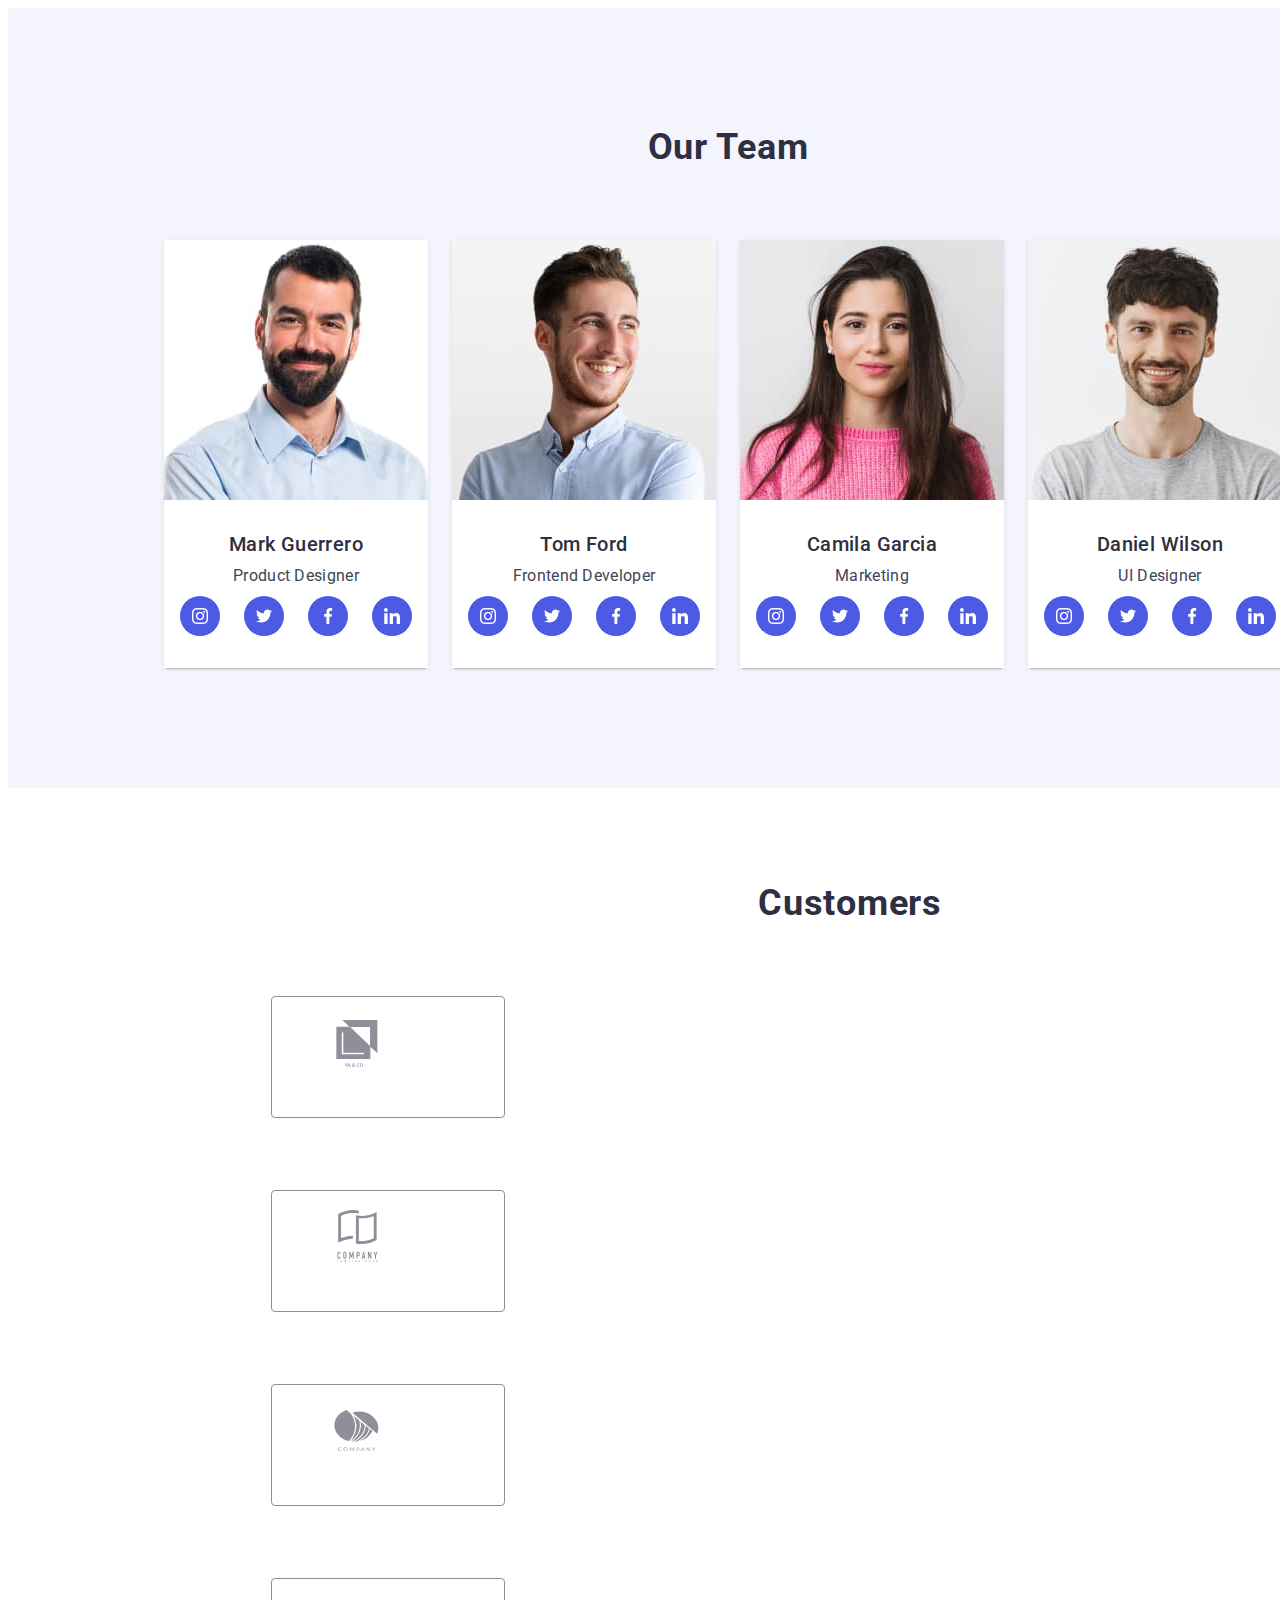
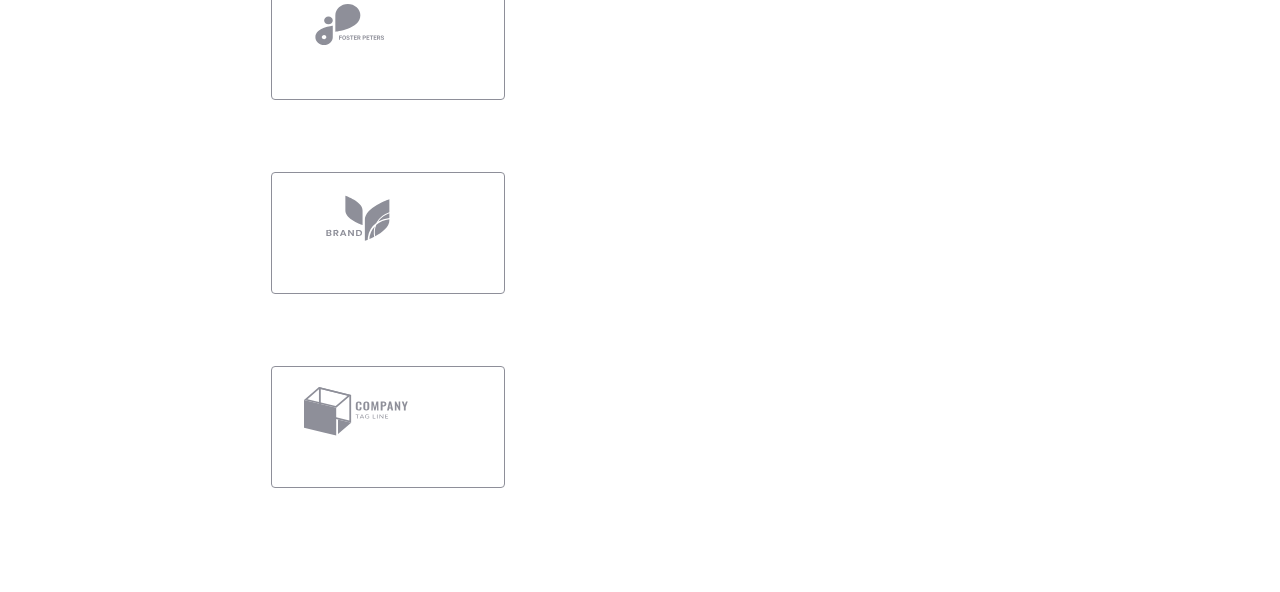
==== index.html @ f7269f95 "j" ====
<!DOCTYPE html>
<html lang="en">
  <head>
    <meta charset="UTF-8" />
    <meta http-equiv="X-UA-Compatible" content="IE=edge" />
    <meta name="viewport" content="width=, initial-scale=1.0" />
    <title>WebStudio</title>
    <link rel="preconnect" href="https://fonts.googleapis.com" />
    <link rel="preconnect" href="https://fonts.gstatic.com" crossorigin />
    <link
      href="https://fonts.googleapis.com/css2?family=Raleway:wght@800&family=Roboto:wght@400;500;700;900&display=swap"
      rel="stylesheet"
    />
    <link
      rel="stylesheet"
      href="https://cdnjs.cloudflare.com/ajax/libs/modern-normalize/1.1.0/modern-normalize.min.css"
      integrity="sha512-wpPYUAdjBVSE4KJnH1VR1HeZfpl1ub8YT/NKx4PuQ5NmX2tKuGu6U/JRp5y+Y8XG2tV+wKQpNHVUX03MfMFn9Q=="
      crossorigin="anonymous"
      referrerpolicy="no-referrer"
    />
    <link rel="stylesheet" href="./css/styles.css" />
    <link rel="stylesheet" href="./css/media.css" />
    <meta name="viewport" content="width=device-width, initial-scale=1.0" />
  </head>
  <body>
    <!-- <header class="header">
      <div class="container header-container">
        <nav class="header-nav">
          <a href="./index.html" class="logo-header link"
            >Web<span class="studio">Studio</span></a
          >
          <ul class="mune list studio-menu">
            <li>
              <a href="./index.html" class="nav link studio-nav">Studio</a>
            </li>
            <li>
              <a href="./portfolio.html" class="nav link">Portfolio</a>
            </li>
            <li><a href="" class="nav link">Contacts</a></li>
          </ul>
        </nav>
        <address class="address">
          <ul class="mail-tel list">
            <li>
              <a href="mailto:info@devstudio.com" class="address-link link"
                >info@devstudio.com</a
              >
            </li>
            <li>
              <a href="tel:+110001111111" class="address-link link"
                >+11 (000) 111-11-11</a
              >
            </li>
          </ul>
        </address>
      </div>
    </header> -->
    <main>
      <!-- hero -->
      <!-- <section class="hero">
        <div class="container">
          <h1 class="hero-title">Effective Solutions for Your Business</h1>
          <button type="button" class="btn" data-modal-open>
            Order Service
          </button>
        </div>
      </section> -->
      <!-- advantages -->
      <!-- <section class="advantages section">
        <div class="container">
          <h2 class="section-h"></h2>
          <ul class="section-list list">
            <li class="section-lis">
              <div class="advanteges-icons-container">
                <svg width="64" height="64" class="advanteges-icons">
                  <use href="./images/icons.svg#icon-antenna"></use>
                </svg>
              </div>
              <h3 class="section-title">Strategy</h3>
              <p class="section-text">
                Our goal is to identify the business problem to walk away with
                the perfect and creative solution.
              </p>
            </li>
            <li class="section-lis">
              <div class="advanteges-icons-container">
                <svg width="64" height="64" class="advanteges-icons">
                  <use href="./images/icons.svg#icon-clock"></use>
                </svg>
              </div>
              <h3 class="section-title">Punctuality</h3>
              <p class="section-text">
                Bring the key message to the brand's audience for the best price
                within the shortest possible time.
              </p>
            </li>
            <li class="section-lis">
              <div class="advanteges-icons-container">
                <svg width="64" height="64" class="advanteges-icons">
                  <use href="./images/icons.svg#icon-diagram"></use>
                </svg>
              </div>
              <h3 class="section-title">Diligence</h3>
              <p class="section-text">
                Research and confirm brands that present the strongest digital
                growth opportunities and minimize risk.
              </p>
            </li>
            <li class="section-lis lis">
              <div class="advanteges-icons-container">
                <svg width="64" height="64" class="advanteges-icons">
                  <use href="./images/icons.svg#icon-astronaut"></use>
                </svg>
              </div>
              <h3 class="section-title">Technologies</h3>
              <p class="section-text">
                Design practice focused on digital experiences. We bring forth a
                deep passion for problem-solving.
              </p>
            </li>
          </ul>
        </div>
      </section> -->
      <!-- What are we doing -->
      <!-- <section class="work section">
        <div class="container">
          <h2 class="work-title">What are we doing</h2>
          <ul class="work-list list">
            <li>
              <img
                src="./images/computer.jpg"
                alt="computer"
                width="360"
                height="300"
              />
            </li>
            <li>
              <img
                src="./images/phone.jpg"
                alt="phone"
                width="360"
                height="300"
              />
            </li>
            <li>
              <img
                src="./images/phone_and_computer.jpg"
                alt="computer and phone"
                width="360"
                height="300"
              />
            </li>
          </ul>
        </div>
      </section> -->
      <!-- team -->
      <section class="team section">
        <div class="container">
          <h2 class="team-title">Our Team</h2>
          <ul class="team-list list">
            <li class="team-lis">
              <img
                src="./images/mark_guerrero.jpg"
                alt="team worker"
                width="264"
                height="260"
              />
              <div class="contur">
                <h3 class="team-member">Mark Guerrero</h3>
                <p class="team-text">Product Designer</p>
                <ul class="team-soc-list list">
                  <li class="team-soc-item">
                    <a href="" class="team-soc-link">
                      <svg width="16" height="16" class="team-soc">
                        <use href="./images/icons.svg#icon-instagram"></use>
                      </svg>
                    </a>
                  </li>
                  <li class="team-soc-item">
                    <a href="" class="team-soc-link">
                      <svg width="16" height="16" class="team-soc">
                        <use href="./images/icons.svg#icon-twitter"></use>
                      </svg>
                    </a>
                  </li>
                  <li class="team-soc-item">
                    <a href="" class="team-soc-link">
                      <svg width="16" height="16" class="team-soc">
                        <use href="./images/icons.svg#icon-facebook"></use>
                      </svg>
                    </a>
                  </li>
                  <li class="team-soc-item">
                    <a href="" class="team-soc-link">
                      <svg width="16" height="16" class="team-soc">
                        <use href="./images/icons.svg#icon-linkedin"></use>
                      </svg>
                    </a>
                  </li>
                </ul>
              </div>
            </li>
            <li class="team-lis">
              <img
                src="./images/tom_ford.jpg"
                alt="team worker"
                width="264"
                height="260"
              />
              <div class="contur">
                <h3 class="team-member">Tom Ford</h3>
                <p class="team-text">Frontend Developer</p>
                <ul class="team-soc-list list">
                  <li class="team-soc-item">
                    <a href="" class="team-soc-link">
                      <svg width="16" height="16" class="team-soc">
                        <use href="./images/icons.svg#icon-instagram"></use>
                      </svg>
                    </a>
                  </li>
                  <li class="team-soc-item">
                    <a href="" class="team-soc-link">
                      <svg width="16" height="16" class="team-soc">
                        <use href="./images/icons.svg#icon-twitter"></use>
                      </svg>
                    </a>
                  </li>
                  <li class="team-soc-item">
                    <a href="" class="team-soc-link">
                      <svg width="16" height="16" class="team-soc">
                        <use href="./images/icons.svg#icon-facebook"></use>
                      </svg>
                    </a>
                  </li>
                  <li class="team-soc-item">
                    <a href="" class="team-soc-link">
                      <svg width="16" height="16" class="team-soc">
                        <use href="./images/icons.svg#icon-linkedin"></use>
                      </svg>
                    </a>
                  </li>
                </ul>
              </div>
            </li>
            <li class="team-lis">
              <img
                src="./images/camila_garcia.jpg"
                alt="team worker"
                width="264"
                height="260"
              />
              <div class="contur">
                <h3 class="team-member">Camila Garcia</h3>
                <p class="team-text">Marketing</p>
                <ul class="team-soc-list list">
                  <li class="team-soc-item">
                    <a href="" class="team-soc-link">
                      <svg width="16" height="16" class="team-soc">
                        <use href="./images/icons.svg#icon-instagram"></use>
                      </svg>
                    </a>
                  </li>
                  <li class="team-soc-item">
                    <a href="" class="team-soc-link">
                      <svg width="16" height="16" class="team-soc">
                        <use href="./images/icons.svg#icon-twitter"></use>
                      </svg>
                    </a>
                  </li>
                  <li class="team-soc-item">
                    <a href="" class="team-soc-link">
                      <svg width="16" height="16" class="team-soc">
                        <use href="./images/icons.svg#icon-facebook"></use>
                      </svg>
                    </a>
                  </li>
                  <li class="team-soc-item">
                    <a href="" class="team-soc-link">
                      <svg width="16" height="16" class="team-soc">
                        <use href="./images/icons.svg#icon-linkedin"></use>
                      </svg>
                    </a>
                  </li>
                </ul>
              </div>
            </li>
            <li class="team-lis">
              <img
                src="./images/daniel_wilson.jpg"
                alt="team worker"
                width="264"
                height="260"
              />
              <div class="contur">
                <h3 class="team-member">Daniel Wilson</h3>
                <p class="team-text">UI Designer</p>
                <ul class="team-soc-list list">
                  <li class="team-soc-item">
                    <a href="" class="team-soc-link">
                      <svg width="16" height="16" class="team-soc">
                        <use href="./images/icons.svg#icon-instagram"></use>
                      </svg>
                    </a>
                  </li>
                  <li class="team-soc-item">
                    <a href="" class="team-soc-link">
                      <svg width="16" height="16" class="team-soc">
                        <use href="./images/icons.svg#icon-twitter"></use>
                      </svg>
                    </a>
                  </li>
                  <li class="team-soc-item">
                    <a href="" class="team-soc-link">
                      <svg width="16" height="16" class="team-soc">
                        <use href="./images/icons.svg#icon-facebook"></use>
                      </svg>
                    </a>
                  </li>
                  <li class="team-soc-item">
                    <a href="" class="team-soc-link">
                      <svg width="16" height="16" class="team-soc">
                        <use href="./images/icons.svg#icon-linkedin"></use>
                      </svg>
                    </a>
                  </li>
                </ul>
              </div>
            </li>
          </ul>
        </div>
      </section>
      <!-- customers -->
      <section class="customers">
        <div class="container">
          <h2 class="customers-title">Customers</h2>
          <ul class="customers-list-icon list">
            <li class="customers-item-icon">
              <a href="" class="customers-link-icon">
                <svg width="110" height="56px" class="customers-icon">
                  <use href="./images/icons.svg#icon-ya-co"></use>
                </svg>
              </a>
            </li>
            <li class="customers-item-icon">
              <a href="" class="customers-link-icon">
                <svg width="110" height="56px" class="customers-icon">
                  <use href="./images/icons.svg#icon-company-tagline"></use>
                </svg>
              </a>
            </li>
            <li class="customers-item-icon">
              <a href="" class="customers-link-icon">
                <svg width="110" height="56px" class="customers-icon">
                  <use href="./images/icons.svg#icon-company"></use>
                </svg>
              </a>
            </li>
            <li class="customers-item-icon">
              <a href="" class="customers-link-icon">
                <svg width="110" height="56px" class="customers-icon">
                  <use href="./images/icons.svg#icon-foster-peters"></use>
                </svg>
              </a>
            </li>
            <li class="customers-item-icon">
              <a href="" class="customers-link-icon">
                <svg width="110" height="56px" class="customers-icon">
                  <use href="./images/icons.svg#icon-brand"></use>
                </svg>
              </a>
            </li>
            <li class="customers-item-icon">
              <a href="" class="customers-link-icon">
                <svg width="110" height="56px" class="customers-icon">
                  <use href="./images/icons.svg#icon-tag-line"></use>
                </svg>
              </a>
            </li>
          </ul>
        </div>
      </section>
    </main>
    <!-- footer -->
    <!-- <footer class="footer section">
      <div class="container footer-container">
        <div class="footer-container-icon">
          <a href="./index.html" class="logo-footer link"
            >Web<span class="footer-studio">Studio</span></a
          >
          <p class="footer-text">
            Increase the flow of customers and sales for your business with
            digital marketing & growth solutions.
          </p>
        </div>
        <div class="footer-soc-container">
          <h2 class="footer-title">Social media</h2>
          <ul class="footer-soc-list list">
            <li class="fotter-soc-item">
              <a href="" class="footer-soc-link">
                <svg width="24" height="24" class="footer-soc">
                  <use href="./images/icons.svg#icon-instagram"></use>
                </svg>
              </a>
            </li>
            <li class="fotter-soc-item">
              <a href="" class="footer-soc-link">
                <svg width="24" height="24" class="footer-soc">
                  <use href="./images/icons.svg#icon-twitter"></use>
                </svg>
              </a>
            </li>
            <li class="fotter-soc-item">
              <a href="" class="footer-soc-link">
                <svg width="24" height="24" class="footer-soc">
                  <use href="./images/icons.svg#icon-facebook"></use>
                </svg>
              </a>
            </li>
            <li class="fotter-soc-item">
              <a href="" class="footer-soc-link">
                <svg width="24" height="24" class="footer-soc">
                  <use href="./images/icons.svg#icon-linkedin"></use>
                </svg>
              </a>
            </li>
          </ul>
        </div>
        <div class="fotter-subscribe">
          <h2 class="subscribe-title">Subscribe</h2>
          <form class="input-container">
            <input
              type="text"
              class="input-footer"
              name="e-mail"
              id="e-mail"
              placeholder="E-mail"
            />
            <button type="submit" class="footer-btn">
              Subscribe
              <svg class="icon-send">
                <use href="./images/icons.svg#icon-send"></use>
              </svg>
            </button>
          </form>
        </div>
      </div>
    </footer> -->
    <!-- modal -->
    <!-- <div class="backdrop is-hidden" data-modal>
      <div class="modal">
        <button type="button" class="modal-buttom" data-modal-close>
          <svg width="8" height="8" class="modal-icon">
            <use href="./images/icons.svg#icon-close-black"></use>
          </svg>
        </button>
        <h2 class="modal-title">
          Leave your contacts and we will call you back
        </h2>
        <form class="modal-form">
          <div class="modal-container">
            <label for="user-name" class="modal-label">Name</label>
            <div class="input-svg">
              <input
                type="text"
                id="user-name"
                name="user-name"
                class="modal-input"
              />
              <svg width="18" height="24" class="modal-input-icon">
                <use href="./images/icons.svg#icon-name"></use>
              </svg>
            </div>
          </div>
          <div class="modal-container">
            <label for="user-phone" class="modal-label">Phone</label>
            <div class="input-svg">
              <input
                type="tel"
                id="user-phone"
                name="user-phone"
                class="modal-input"
              />
              <svg width="18" height="24" class="modal-input-icon">
                <use href="./images/icons.svg#icon-phone"></use>
              </svg>
            </div>
          </div>
          <div class="modal-container">
            <label for="user-email" class="modal-label">Email</label>
            <div class="input-svg">
              <input
                type="email"
                id="user-email"
                name="user-email"
                class="modal-input"
              />
              <svg width="18" height="24" class="modal-input-icon">
                <use href="./images/icons.svg#icon-email"></use>
              </svg>
            </div>
          </div>
          <div class="textarea-container">
            <label for="user-comment" class="modal-label">Comment</label>
            <textarea
              class="textarea"
              name="user-comment"
              id="user-comment"
              cols="30"
              rows="10"
              placeholder="Text input"
            ></textarea>
          </div>
          <div class="modal-checkbox">
            <input
              type="checkbox"
              id="checkbox"
              name="checkbox"
              value="true"
              class="check-modal visually-hidden"
            />
            <label for="checkbox" class="checkbox-label">
              I accept the terms and conditions of the
              <a href="" class="check-link">Privacy Policy</a>
            </label>
          </div>
          <button type="submit" class="modal-btn">Send</button>
        </form>
      </div>
    </div> -->
    <script src="./js/modal.js"></script>
  </body>
</html>
---- css/styles.css ----
:root {
  --contactscolor: #434455;
  --navcolor: #2e2f42;
}

.visually-hidden {
  position: absolute;
  width: 1px;
  height: 1px;
  margin: -1px;
  border: 0;
  padding: 0;

  white-space: nowrap;
  clip-path: inset(100%);
  clip: rect(0 0 0 0);
  overflow: hidden;
}
p,
h1,
h2,
h3,
h4,
h5,
h6 {
  margin: 0;
}
ul {
  padding-left: 0;
  margin: 0;
}
img {
  display: block;
  width: 100%;
  height: auto;
}
body {
  font-family: "Roboto", sans-serif;
  color: #434455;
}
.container {
  width: 100%;
  padding-left: 15px;
  padding-right: 15px;
  margin: 0 auto;
}
.list {
  list-style: none;
}
.link {
  text-decoration: none;
}

/* logo */
.logo-header {
  font-family: "Raleway", sans-serif;
  font-weight: 800;
  font-size: 18px;
  line-height: 1.17;
  letter-spacing: 0.03em;
  color: #4d5ae5;
  text-transform: uppercase;
}
.studio {
  color: #2e2f42;
}
/* header */

.header {
  background-color: #ffffff;
}
.header-portfolio {
  box-shadow: 0px 2px 1px rgba(46, 47, 66, 0.08),
    0px 1px 1px rgba(46, 47, 66, 0.16), 0px 1px 6px rgba(46, 47, 66, 0.08);
}
.nav {
  font-weight: 500;
  font-size: 16px;
  line-height: 1.5;
  letter-spacing: 0.02em;
  color: var(--navcolor);
  padding-top: 24px;
  padding-bottom: 24px;
  transition: color 250ms cubic-bezier(0.4, 0, 0.2, 1);
}
.studio-nav {
  color: #404bbf;
}
.studio-menu::after {
  content: "";
  position: absolute;
  top: 49px;
  margin-top: 20px;
  width: 48px;
  height: 4px;
  background-color: #404bbf;
  border-radius: 2px;
}
.address-link {
  font-weight: 400;
  font-size: 16px;
  line-height: 1.5;
  letter-spacing: 0.02em;
  color: var(--contactscolor);
  transition: color 250ms cubic-bezier(0.4, 0, 0.2, 1);
}
.address {
  font-style: normal;
  margin-left: auto;
}
.nav:hover,
.nav:focus {
  color: #404bbf;
}
.address-link:hover,
.address-link:focus {
  color: #404bbf;
}
.header {
  border-bottom: 1px solid#e7e9fc;
}
.header-nav {
  display: flex;
  align-items: center;
}
.mune {
  display: flex;
  gap: 40px;
  margin-left: 76px;
}
.header-container {
  display: flex;
}
.mail-tel {
  display: flex;
  gap: 40px;
  padding-top: 24px;
  padding-bottom: 24px;
}
/*  hero */
.hero {
  width: 396px;
  background-color: #2e2f42;
  background-image: linear-gradient(
      rgba(46, 47, 66, 0.7),
      rgba(46, 47, 66, 0.7)
    ),
    url(../images/hero-bg.jpg);
  background-repeat: no-repeat;
  background-position: center;
  padding-top: 185px;
  padding-bottom: 185px;
  margin: 0 auto;
}
.hero-title {
  max-width: 320px;
  margin: auto;
  font-weight: 700;
  font-size: 36px;
  line-height: 1.1;
  text-align: center;
  letter-spacing: 0.02em;
  color: #ffffff;
  margin-left: auto;
  margin-right: auto;
}
.btn {
  min-width: 169px;
  height: 56px;
  font-family: "Roboto", sans-serif;
  font-weight: 500;
  font-size: 16px;
  line-height: 1.5;
  display: flex;
  align-items: center;
  letter-spacing: 0.04em;
  color: #ffffff;
  background: #4d5ae5;
  box-shadow: 0px 4px 4px rgba(0, 0, 0, 0.15);
  cursor: pointer;
  padding-left: 32px;
  margin: auto;
  margin-top: 48px;
  border-radius: 4px;
  border: 1px solid#4d5ae5;
  transition: background-color 250ms cubic-bezier(0.4, 0, 0.2, 1),
    border-color 250ms cubic-bezier(0.4, 0, 0.2, 1);
}
.btn:hover,
.btn:focus {
  background-color: #404bbf;
  box-shadow: 0px 4px 4px rgba(0, 0, 0, 0.15);
  border: 1px solid#404bbf;
}
/* section */
.advantages {
  width: 396px;
  background-color: #ffffff;
  padding-bottom: 96px;
  padding-top: 96px;
  margin: 0 auto;
}
.advanteges-icons {
  width: 0;
  height: 0;
}
.section-title {
  font-weight: 700;
  font-size: 36px;
  line-height: 1.1;
  text-align: center;
  letter-spacing: 0.02em;
  text-transform: capitalize;
  color: #2e2f42;
  margin-bottom: 8px;
}
.section-text {
  width: 396px;
  font-weight: 500;
  font-size: 16px;
  line-height: 1.5;
  letter-spacing: 0.02em;
  color: #434455;
}
.section-list {
  display: flex;
  flex-wrap: wrap;
  margin: auto;
  row-gap: 72px;
}

.section-lis {
  width: 396px;
}
.lis {
  margin-right: 0;
}

/* What are we doing */
.work {
  background-color: #ffffff;
  padding-top: 60px;
  padding-bottom: 120px;
}
.work-title {
  min-width: 323px;

  margin: 0 auto;
  font-weight: 700;
  font-size: 36px;
  line-height: 1.11;
  text-align: center;
  letter-spacing: 0.02em;
  text-transform: capitalize;
  color: #2e2f42;
}
.work-list {
  margin-top: 72px;
  display: flex;
  gap: 24px;
}

/* team */
.team {
  width: 396px;
  background: #f4f4fd;
  padding-top: 128px;
  padding-bottom: 96px;
  margin: 0 auto;
}
.team-title {
  margin-bottom: 72px;
  font-weight: 700;
  font-size: 36px;
  line-height: 1.11;
  text-align: center;
  letter-spacing: 0.02em;
  text-transform: capitalize;
  color: #2e2f42;
}
.team-member {
  font-weight: 500;
  font-size: 20px;
  line-height: 1.2;
  text-align: center;
  letter-spacing: 0.02em;
  color: #2e2f42;
  margin-bottom: 8px;
}
.team-text {
  font-weight: 400;
  font-size: 16px;
  line-height: 1.5;
  text-align: center;
  letter-spacing: 0.02em;
  color: #434455;
  margin-bottom: 8px;
}
.team-list {
  display: flex;
  flex-wrap: wrap;
  row-gap: 72px;
  justify-content: center;
}
.team-lis {
  box-shadow: 0px 1px 6px rgba(46, 47, 66, 0.08),
    0px 1px 1px rgba(46, 47, 66, 0.16), 0px 2px 1px rgba(46, 47, 66, 0.08);
  border-radius: 0px 0px 4px 4px;
}
.contur {
  background-color: #ffffff;
  padding: 32px 16px;
}
.team-soc-list {
  width: 100%;
  display: flex;
  justify-content: center;
  gap: 24px;
}
.team-soc-item {
  width: 40px;
  height: 40px;
}
.team-soc-link {
  width: 100%;
  height: 100%;
  border-radius: 50%;
  background-color: #4d5ae5;
  display: flex;
  align-items: center;
  justify-content: center;
  transition: background-color 250ms cubic-bezier(0.4, 0, 0.2, 1);
}
.team-soc {
  fill: #ffffff;
}
.team-soc-link:hover,
.team-soc-link:focus {
  background-color: #404bbf;
}
/* customers */
.customers {
  width: 396px;
  padding-top: 96px;
  padding-bottom: 96px;
  margin-left: auto;
  margin-right: auto;
}
.customers-title {
  font-family: "Roboto";
  font-style: normal;
  font-weight: 700;
  font-size: 36px;
  line-height: 1.1;
  text-align: center;
  letter-spacing: 0.02em;
  margin-bottom: 72px;
  color: #2e2f42;
}
.customers-list-icon {
  display: flex;
  flex-wrap: wrap;
  row-gap: 72px;
  column-gap: 16px;
  width: 396px;
}

.customers-link-icon {
  width: 190px;
  height: 88px;
  display: block;
  border: 1px solid#8e8f99;
  border-radius: 4px;
  padding: 16px 32px 16px 32px;
  transition: border-color 250ms cubic-bezier(0.4, 0, 0.2, 1);
}

.customers-icon {
  fill: #8e8f99;
  transition: fill 250ms cubic-bezier(0.4, 0, 0.2, 1);
}
.customers-link-icon:hover,
.customers-link-icon:focus {
  border: 1px solid #404bbf;
}
.customers-link-icon:hover .customers-icon {
  fill: #404bbf;
}
.customers-link-icon:focus .customers-icon {
  fill: #404bbf;
}
/* footer */
.footer {
  background: #2e2f42;
  padding-top: 100px;
  padding-bottom: 100px;
}
.footer-text {
  margin-top: 16px;
  width: 264px;
  font-weight: 400;
  font-size: 16px;
  line-height: 1.5;
  letter-spacing: 0.02em;
  color: #e7e9fc;
}
.logo-footer {
  font-family: "Raleway", sans-serif;
  font-weight: 800;
  font-size: 18px;
  line-height: 1.17;
  letter-spacing: 0.03em;
  color: #4d5ae5;
  text-transform: uppercase;
}
.footer-studio {
  color: #f4f4fd;
}
.footer-container {
  display: flex;
}
.footer-title {
  font-weight: 500;
  font-size: 16px;
  line-height: 1.5;
  letter-spacing: 0.02em;
  color: #ffffff;
  margin-bottom: 16px;
}
.footer-soc-container {
  margin-left: 120px;
}
.footer-soc-list {
  display: flex;
  gap: 16px;
}
.footer-soc-item {
  height: 40px;
  width: 40px;
  border-radius: 50%;
}
.footer-soc-link {
  width: 40px;
  height: 40px;
  border-radius: 50%;
  background-color: rgba(255, 255, 255, 0.1);
  display: flex;
  align-items: center;
  justify-content: center;
  transition: background-color 250ms cubic-bezier(0.4, 0, 0.2, 1);
}
.footer-soc {
  fill: #ffffff;
}
.footer-soc-link:hover,
.footer-soc-link:focus {
  background-color: #31d0aa;
}
.fotter-subscribe {
  margin-left: 80px;
}
.input-container {
  display: flex;
  gap: 24px;
}
.subscribe-title {
  font-weight: 500;
  font-size: 16px;
  line-height: 1.5;
  letter-spacing: 0.02em;
  color: #ffffff;
  margin-bottom: 16px;
}

.input-footer {
  width: 264px;
  height: 40px;
  background-color: transparent;
  border: 1px solid rgba(255, 255, 255, 0.3);
  filter: drop-shadow(0px 4px 4px rgba(0, 0, 0, 0.15));
  border-radius: 4px;
  color: #ffffff;
  outline: transparent;
  padding: 8px 16px;
}

.footer-btn {
  width: 165px;
  height: 40px;
  font-weight: 500;
  font-size: 16px;
  line-height: 1.5;
  display: flex;
  align-items: center;
  text-align: center;
  letter-spacing: 0.04em;
  color: #ffffff;
  background-color: #4d5ae5;
  border-radius: 4px;
  border-color: transparent;
  padding: 8px 24px;
  cursor: pointer;
  transition: background-color 250ms cubic-bezier(0.4, 0, 0.2, 1),
    border-color 250ms cubic-bezier(0.4, 0, 0.2, 1);
}
.footer-btn:hover,
.footer-btn:focus {
  background-color: #404bbf;
  box-shadow: 0px 4px 4px rgba(0, 0, 0, 0.15);
  border: 1px solid#404bbf;
}
.icon-send {
  width: 24px;
  height: 24px;
  margin-left: 16px;
  fill: #ffffff;
}

/* portfolio */
.portfolio-nav {
  color: #404bbf;
}
.portfolio-mune::after {
  content: "";
  position: absolute;
  top: 49px;
  margin-top: 20px;
  margin-left: 88px;
  width: 66px;
  height: 4px;
  background-color: #404bbf;
  border-radius: 2px;
}
.portfolio {
  width: 428px;
  padding-top: 96px;
  padding-bottom: 120px;
}
.portfolio-btn {
  padding: 12px 24px;
  font-family: "Roboto", sans-serif;
  font-weight: 500;
  font-size: 16px;
  line-height: 1.5;
  display: flex;
  align-items: center;
  text-align: center;
  letter-spacing: 0.04em;
  color: #4d5ae5;
  background: #f4f4fd;
  border-radius: 4px;
  border: 1px solid#e7e9fc;
  cursor: pointer;
  transition: background-color 250ms cubic-bezier(0.4, 0, 0.2, 1),
    border-color 250ms cubic-bezier(0.4, 0, 0.2, 1),
    box-shadow 250ms cubic-bezier(0.4, 0, 0.2, 1),
    color 250ms cubic-bezier(0.4, 0, 0.2, 1);
}

.portfolio-btn:hover,
.portfolio-btn:focus {
  color: #ffffff;
  background-color: #404bbf;
  box-shadow: 0px 3px 1px rgba(0, 0, 0, 0.1), 0px 2px 1px rgba(0, 0, 0, 0.08),
    0px 2px 2px rgba(0, 0, 0, 0.12);
  border-color: #404bbf;
}
.portfolio-title {
  font-weight: 500;
  font-size: 20px;
  line-height: 1.2;
  letter-spacing: 0.02em;
  color: #2e2f42;
  margin-bottom: 8px;
}
.portfolio-text {
  font-weight: 400;
  font-size: 16px;
  line-height: 1.5;
  letter-spacing: 0.02em;
  color: #434455;
}
.mune-btn {
  min-width: 263px;
  display: flex;
  flex-wrap: wrap;
  row-gap: 16px;
  column-gap: 24px;
  margin-bottom: 72px;
}

.portfolio-list {
  display: flex;
  flex-wrap: wrap;
  row-gap: 48px;
  column-gap: 24px;
  margin-top: 72px;
}
.portfolio-item {
  position: relative;
  transition: box-shadow 250ms cubic-bezier(0.4, 0, 0.2, 1);
}
.portfolio-item:focus,
.portfolio-item:hover {
  box-shadow: 0px 1px 6px rgba(46, 47, 66, 0.08),
    0px 1px 1px rgba(46, 47, 66, 0.16), 0px 2px 1px rgba(46, 47, 66, 0.08);
}
.portfolio-img-container {
  position: relative;
  overflow: hidden;
}
.portfolio-img-text {
  position: absolute;
  top: 0;
  font-family: "Roboto";
  font-style: normal;
  font-weight: 400;
  font-size: 16px;
  line-height: 1.5;
  letter-spacing: 0.02em;
  color: #f4f4fd;
  width: 360px;
  height: 100%;
  background-color: #4d5ae5;
  padding-top: 40px;
  padding-left: 24px;
  padding-right: 24px;
  padding-bottom: 164px;
  transform: translateY(100%);
  transition: transform 300ms linear;
}
.portfolio-item:hover .portfolio-img-text {
  transform: translateY(0);
}
.portfolio-blok {
  padding: 32px 16px 32px;
  border: 1px solid#e7e9fc;
  border-top: 0;
}

.btn-marketing {
  margin-right: 0;
}

.backdrop {
  display: flex;
  justify-content: center;
  align-items: center;
  position: fixed;
  top: 0;
  width: 100%;
  height: 100%;
  background-color: rgba(46, 47, 66, 0.4);
  transition: opacity 300ms linear, visibility 300ms linear;
}
.modal {
  position: absolute;
  width: 408px;
  min-height: 576px;
  background-color: #fcfcfc;
  box-shadow: 0px 1px 1px rgba(0, 0, 0, 0.14), 0px 1px 3px rgba(0, 0, 0, 0.12),
    0px 2px 1px rgba(0, 0, 0, 0.2);
  border-radius: 4px;
  padding: 24px;
  transform: scaleX(1);
  transition: transform 300ms linear;
}
.modal-buttom {
  position: absolute;
  right: 24px;
  top: 24px;
  display: inline-flex;
  justify-content: center;
  align-items: center;
  margin-left: auto;
  width: 24px;
  height: 24px;
  background-color: #e7e9fc;
  border-radius: 50%;
  border: 1px solid rgba(0, 0, 0, 0.1);
  cursor: pointer;
  transition: background-color 250ms cubic-bezier(0.4, 0, 0.2, 1),
    border-color 250ms cubic-bezier(0.4, 0, 0.2, 1);
}
.modal-icon {
  transition: fill 250ms cubic-bezier(0.4, 0, 0.2, 1);
}
.modal-buttom:hover,
.modal-buttom:focus {
  background-color: #404bbf;
  border-color: #404bbf;
}
.modal-buttom:hover .modal-icon {
  fill: #ffffff;
}
.modal-buttom:focus .modal-icon {
  fill: #ffffff;
}
.is-hidden {
  opacity: 0;
  visibility: hidden;
  pointer-events: none;
}
.backdrop.is-hidden .modal {
  transform: scaleX(0);
}

.modal-title {
  font-weight: 500;
  font-size: 16px;
  line-height: 1.5;
  text-align: center;
  letter-spacing: 0.02em;
  color: #2e2f42;
  margin-top: 34px;
  margin-bottom: 16px;
}
.modal-input {
  width: 100%;
  height: 40px;
  border: 1px solid rgba(33, 33, 33, 0.2);
  border-radius: 4px;
  outline: transparent;
  padding-left: 34px;
  color: #000000;
  transition: border-color 250ms cubic-bezier(0.4, 0, 0.2, 1);
}
.input-svg {
  position: relative;
}
.modal-input-icon {
  position: absolute;
  top: 8px;
  left: 16px;
  transition: fill 250ms cubic-bezier(0.4, 0, 0.2, 1);
}
.modal-input:checked,
.modal-input:focus,
.textarea:checked,
.textarea:focus {
  border-color: #4d5ae5;
}
.modal-input:checked + .modal-input-icon,
.modal-input:focus + .modal-input-icon {
  fill: #4d5ae5;
}
.textarea {
  width: 100%;
  height: 120px;
  font-weight: 400;
  font-size: 12px;
  line-height: 1.2;
  letter-spacing: 0.04em;
  border: 1px solid rgba(33, 33, 33, 0.2);
  border-radius: 4px;
  resize: none;
  outline: transparent;
  padding: 8px 16px;
  transition: border-color 250ms cubic-bezier(0.4, 0, 0.2, 1);
}
.textarea::placeholder {
  font-weight: 400;
  font-size: 12px;
  line-height: 1.2;
  letter-spacing: 0.04em;
  color: rgba(117, 117, 117, 0.5);
}
.modal-label {
  font-weight: 400;
  font-size: 12px;
  line-height: 1.2;
  letter-spacing: 0.04em;
  color: #8e8f99;
}
.modal-container {
  margin-top: 8px;
}
.textarea-container {
  margin-top: 8px;
}
.modal-btn {
  min-width: 169px;
  height: 56px;
  font-weight: 500;
  font-size: 16px;
  line-height: 1.5;
  align-items: center;
  text-align: center;
  letter-spacing: 0.04em;
  color: #ffffff;
  background-color: #4d5ae5;
  box-shadow: 0px 4px 4px rgba(0, 0, 0, 0.15);
  border-radius: 4px;
  border-color: transparent;
  padding: 16px 32px;
  margin: 24px auto;
  display: flex;
  align-items: center;
  justify-content: center;
  cursor: pointer;
  transition: background-color 250ms cubic-bezier(0.4, 0, 0.2, 1),
    border-color 250ms cubic-bezier(0.4, 0, 0.2, 1);
}
.modal-btn:hover,
.modal-btn:focus {
  background-color: #404bbf;
  box-shadow: 0px 4px 4px rgba(0, 0, 0, 0.15);
  border: 1px solid#404bbf;
}
.modal-text {
  font-weight: 400;
  font-size: 12px;
  line-height: 1.2;
  letter-spacing: 0.04em;
  color: #757575;
}
.modal-checkbox {
  margin-top: 16px;
}
.checkbox-label {
  font-weight: 400;
  font-size: 12px;
  line-height: 1.2;
  letter-spacing: 0.04em;
  color: #757575;
  display: flex;
  gap: 8px;
}
.checkbox-label::before {
  content: "";
  width: 16px;
  height: 16px;
  border: 1.25px solid #2e2f42;
  border-radius: 2px;
  display: block;
  transition: background-color 250ms cubic-bezier(0.4, 0, 0.2, 1),
    border 250ms cubic-bezier(0.4, 0, 0.2, 1);
}
.check-link {
  font-weight: 400;
  font-size: 12px;
  line-height: 1.2;
  letter-spacing: 0.04em;
  color: #4d5ae5;
}
.check-modal:checked + .checkbox-label::before {
  background-color: #404bbf;
  border: none;
  background-image: url(../images/chek.svg);
  background-repeat: no-repeat;
  background-position: center;
}
.check-modal:focus + .checkbox-label::before {
  border-color: #404bbf;
}
---- css/media.css ----
@media screen and (min-width: 480px) {
  .container {
    width: 498px;
    padding-left: 15px;
    padding-right: 15px;
    margin: 0 auto;
  }

  /* hero */
  .hero {
    width: 736px;
    padding-top: 112px;
    padding-bottom: 108px;
  }
  .hero-title {
    width: 496px;
    font-weight: 700;
    font-size: 56px;
    line-height: 1.1;
    text-align: center;
    letter-spacing: 0.02em;
    color: #ffffff;
  }
  /* advantages */
  .advantages {
    width: 736px;
  }
  .section-title {
    text-align: left;
  }
  .section-text {
    width: 356px;
  }
  .section-list {
    width: 736px;
    display: flex;
    column-gap: 24px;
  }
  .section-lis {
    width: 356px;
  }
  /* team */
  .team > .container {
    width: 582px;
  }
  .team {
    width: 768px;
    padding-top: 96px;
    padding-bottom: 104px;
  }
  .team-list {
    display: flex;
    flex-wrap: wrap;
    row-gap: 64px;
    column-gap: 24px;
  }
  .team-lis {
    width: 264px;
    height: 428px;
  }
  /* customers */
  .team > .customers {
    width: 582px;
  }
  .customers {
    min-width: 768px;
  }
  .customers-list-icon {
    display: flex;
    flex-wrap: wrap;
    row-gap: 72px;
    column-gap: 24px;
  }
  .customers-link-icon {
    width: 168px;
    height: 88px;
  }
  .customers-icon {
    width: 104px;
  }
}
@media screen and (min-width: 768px) {
  .container {
    width: 1158px;
    padding-left: 15px;
    padding-right: 15px;
    margin: 0 auto;
  }
  .hero {
    width: 1440px;
  }
  .hero-title {
    width: 496px;
    margin: auto;
    font-weight: 700;
    font-size: 56px;
    line-height: 1.07;
    text-align: center;
    letter-spacing: 0.02em;
    color: #ffffff;
  }
  .advantages {
    width: 1440px;
    padding-top: 120px;
    padding-bottom: 120px;
  }
  .advanteges-icons {
    width: 64px;
    height: 64px;
  }
  .advanteges-icons-container {
    width: 264px;
    height: 112px;
    border-radius: 4px;
    background-color: #f4f4fd;
    border: 1px solid#f4f4fd;
    margin-bottom: 8px;
    padding: 24px 100px;
  }
  .section-lis {
    width: 264px;
  }
  .section-title {
    font-weight: 500;
    font-size: 20px;
    line-height: 1.2;
    letter-spacing: 0.02em;
    color: #2e2f42;
  }
  .section-text {
    width: 264px;
    font-weight: 400;
    font-size: 16px;
    line-height: 1.5;
    letter-spacing: 0.02em;
    color: #434455;
  }
  .team > .container {
    width: 1158px;
  }
  .team {
    width: 1440px;
    padding-top: 120px;
    padding-bottom: 120px;
  }
  .team-list {
    display: flex;
    flex-wrap: wrap;
    column-gap: 24px;
  }
}
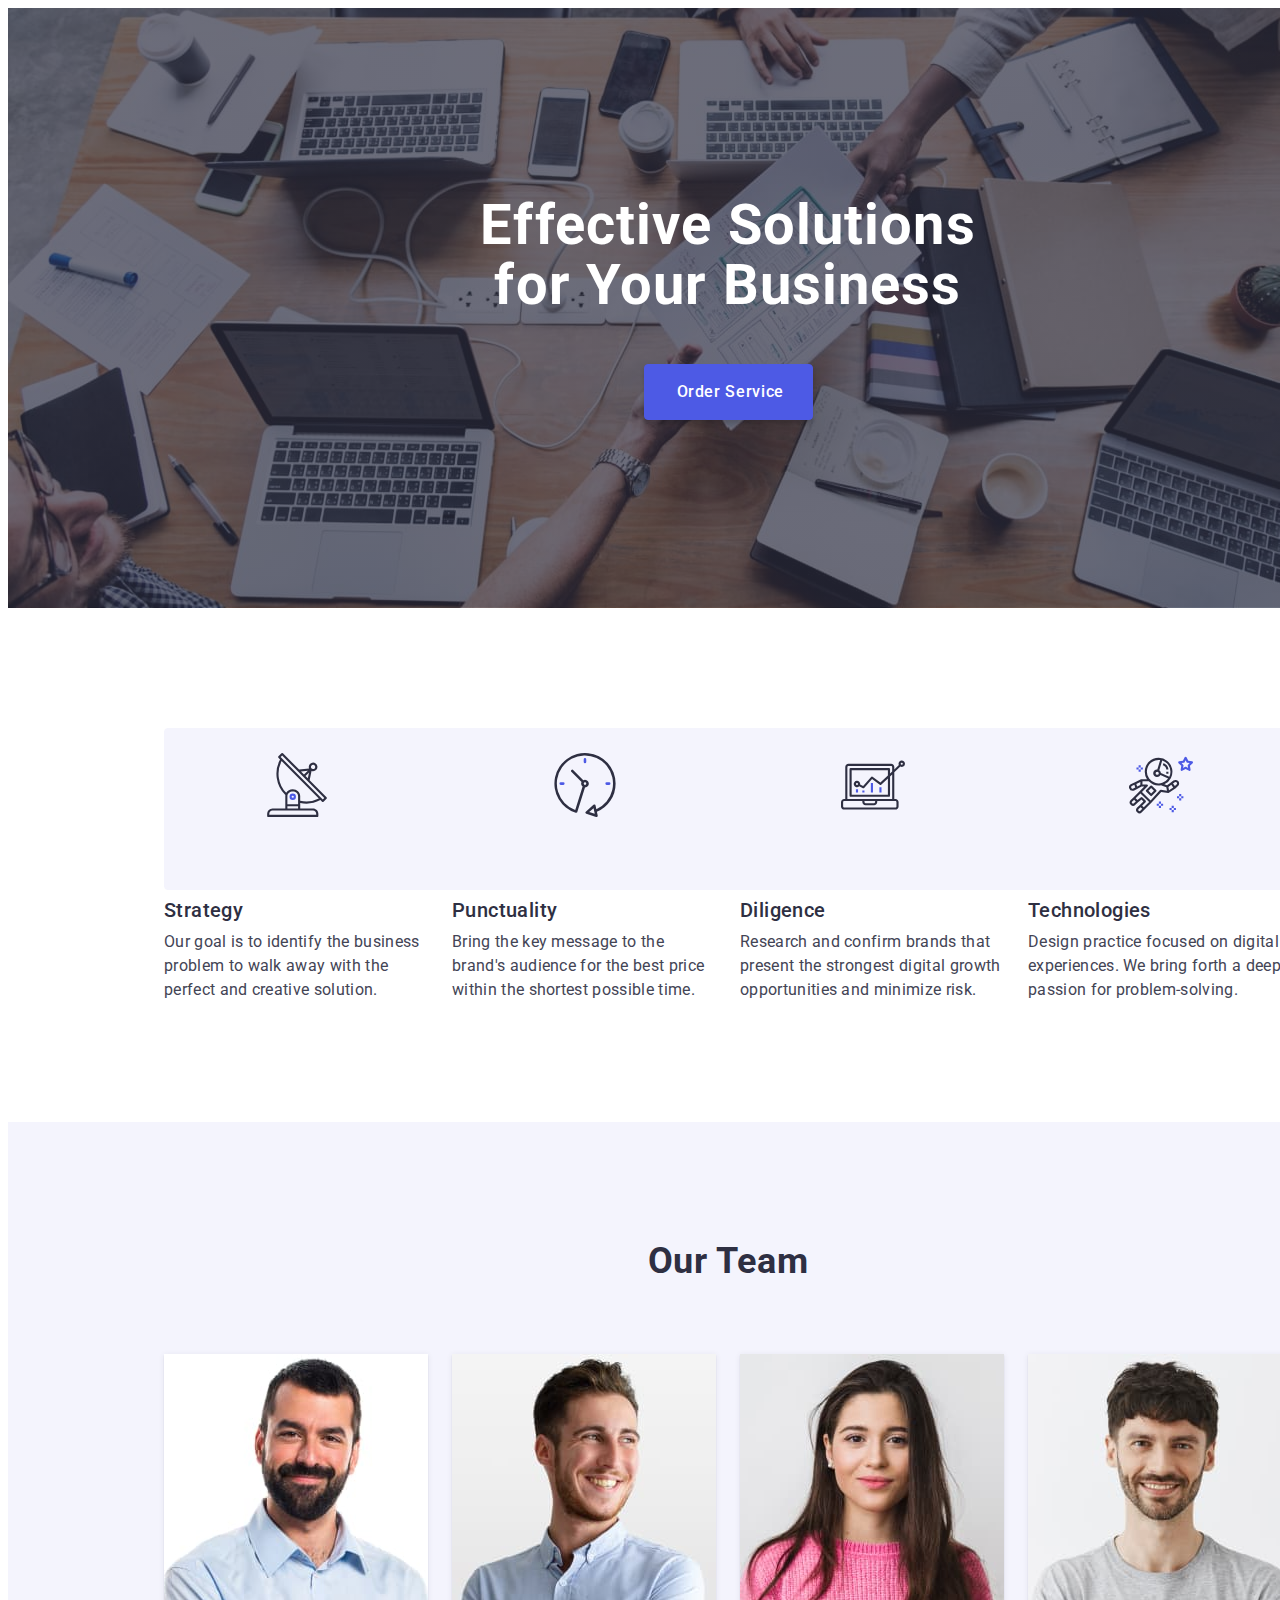
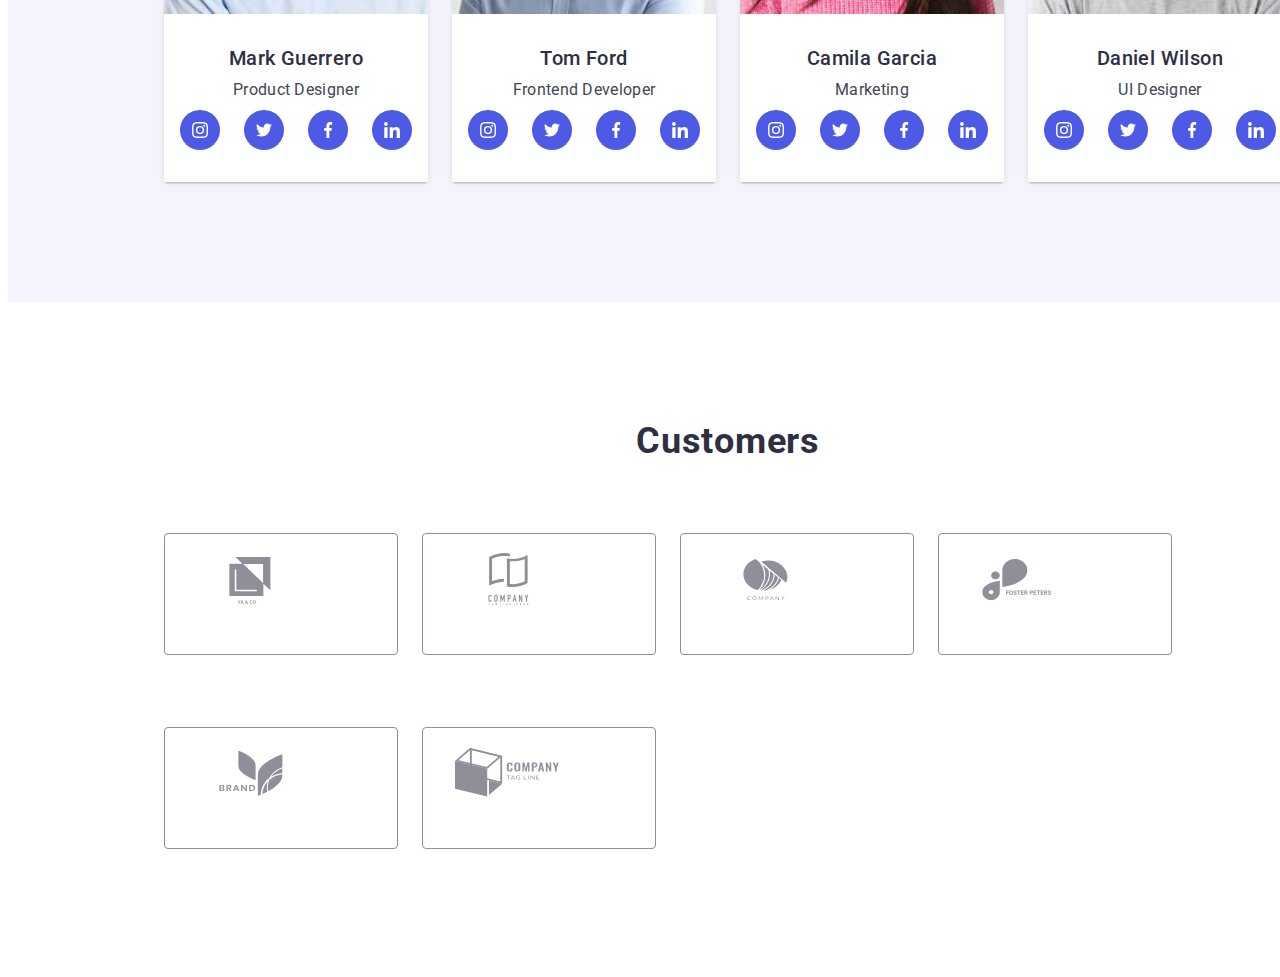
==== commit cd2f0ee8: "d" ====
--- a/index.html
+++ b/index.html
@@ -57,16 +57,16 @@
     </header> -->
     <main>
       <!-- hero -->
-      <!-- <section class="hero">
+      <section class="hero">
         <div class="container">
           <h1 class="hero-title">Effective Solutions for Your Business</h1>
           <button type="button" class="btn" data-modal-open>
             Order Service
           </button>
         </div>
-      </section> -->
+      </section>
       <!-- advantages -->
-      <!-- <section class="advantages section">
+      <section class="advantages section">
         <div class="container">
           <h2 class="section-h"></h2>
           <ul class="section-list list">
@@ -120,9 +120,9 @@
             </li>
           </ul>
         </div>
-      </section> -->
+      </section>
       <!-- What are we doing -->
-      <!-- <section class="work section">
+      <section class="work section">
         <div class="container">
           <h2 class="work-title">What are we doing</h2>
           <ul class="work-list list">
@@ -152,7 +152,7 @@
             </li>
           </ul>
         </div>
-      </section> -->
+      </section>
       <!-- team -->
       <section class="team section">
         <div class="container">
--- a/css/styles.css
+++ b/css/styles.css
@@ -139,7 +139,7 @@
 }
 /*  hero */
 .hero {
-  width: 396px;
+  width: 428px;
   background-color: #2e2f42;
   background-image: linear-gradient(
       rgba(46, 47, 66, 0.7),
@@ -148,8 +148,8 @@
     url(../images/hero-bg.jpg);
   background-repeat: no-repeat;
   background-position: center;
-  padding-top: 185px;
-  padding-bottom: 185px;
+  padding-top: 112px;
+  padding-bottom: 112px;
   margin: 0 auto;
 }
 .hero-title {
@@ -180,7 +180,7 @@
   cursor: pointer;
   padding-left: 32px;
   margin: auto;
-  margin-top: 48px;
+  margin-top: 72px;
   border-radius: 4px;
   border: 1px solid#4d5ae5;
   transition: background-color 250ms cubic-bezier(0.4, 0, 0.2, 1),
@@ -238,6 +238,7 @@
 
 /* What are we doing */
 .work {
+  display: none;
   background-color: #ffffff;
   padding-top: 60px;
   padding-bottom: 120px;
@@ -262,7 +263,7 @@
 
 /* team */
 .team {
-  width: 396px;
+  width: 428px;
   background: #f4f4fd;
   padding-top: 128px;
   padding-bottom: 96px;
@@ -340,7 +341,7 @@
 }
 /* customers */
 .customers {
-  width: 396px;
+  width: 428px;
   padding-top: 96px;
   padding-bottom: 96px;
   margin-left: auto;
@@ -363,6 +364,7 @@
   row-gap: 72px;
   column-gap: 16px;
   width: 396px;
+  margin: 0 auto;
 }
 
 .customers-link-icon {
--- a/css/media.css
+++ b/css/media.css
@@ -8,12 +8,12 @@
 
   /* hero */
   .hero {
-    width: 736px;
+    width: 768px;
     padding-top: 112px;
     padding-bottom: 108px;
   }
   .hero-title {
-    width: 496px;
+    min-width: 496px;
     font-weight: 700;
     font-size: 56px;
     line-height: 1.1;
@@ -21,9 +21,15 @@
     letter-spacing: 0.02em;
     color: #ffffff;
   }
+  .btn {
+    margin-top: 40px;
+  }
   /* advantages */
+  .advantages > .container {
+    width: 736px;
+  }
   .advantages {
-    width: 736px;
+    width: 768px;
   }
   .section-title {
     text-align: left;
@@ -41,7 +47,7 @@
   }
   /* team */
   .team > .container {
-    width: 582px;
+    width: 584px;
   }
   .team {
     width: 768px;
@@ -59,17 +65,18 @@
     height: 428px;
   }
   /* customers */
-  .team > .customers {
-    width: 582px;
+  .customers > .container {
+    width: 584px;
   }
   .customers {
-    min-width: 768px;
+    width: 768px;
   }
   .customers-list-icon {
     display: flex;
     flex-wrap: wrap;
     row-gap: 72px;
     column-gap: 24px;
+    width: 552px;
   }
   .customers-link-icon {
     width: 168px;
@@ -86,8 +93,11 @@
     padding-right: 15px;
     margin: 0 auto;
   }
+  /* hero */
   .hero {
     width: 1440px;
+    padding-top: 188px;
+    padding-bottom: 188px;
   }
   .hero-title {
     width: 496px;
@@ -98,6 +108,13 @@
     text-align: center;
     letter-spacing: 0.02em;
     color: #ffffff;
+  }
+  .btn {
+    margin-top: 48px;
+  }
+  /* advantages */
+  .advantages > .container {
+    width: 1158px;
   }
   .advantages {
     width: 1440px;
@@ -120,6 +137,10 @@
   .section-lis {
     width: 264px;
   }
+  .section-list {
+    width: 1128px;
+    column-gap: 24px;
+  }
   .section-title {
     font-weight: 500;
     font-size: 20px;
@@ -135,6 +156,11 @@
     letter-spacing: 0.02em;
     color: #434455;
   }
+  /* work */
+  .work {
+    width: 1128px;
+  }
+  /* team */
   .team > .container {
     width: 1158px;
   }
@@ -148,4 +174,16 @@
     flex-wrap: wrap;
     column-gap: 24px;
   }
+  /* customers */
+  .customers > .container {
+    width: 1158px;
+  }
+  .customers {
+    width: 1440px;
+    padding-top: 120px;
+    padding-bottom: 120px;
+  }
+  .customers-list-icon {
+    width: 1128px;
+  }
 }
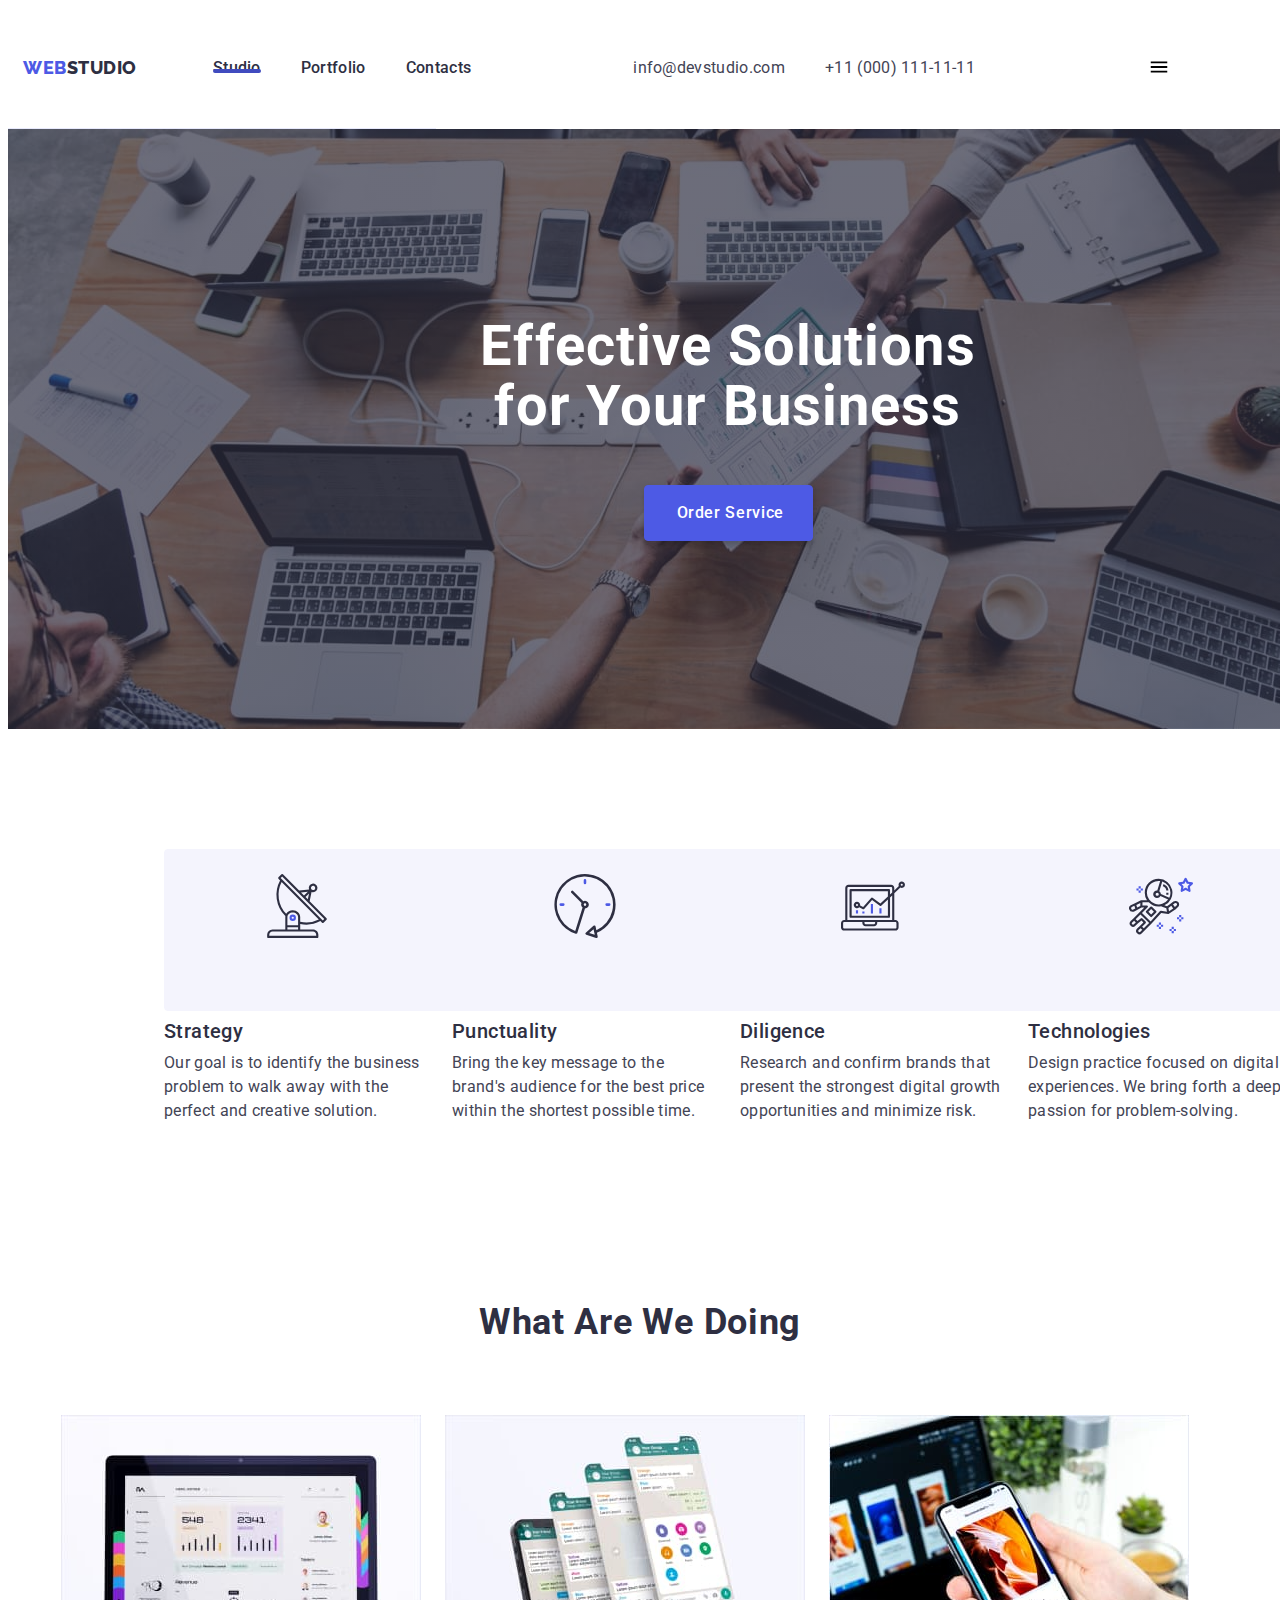
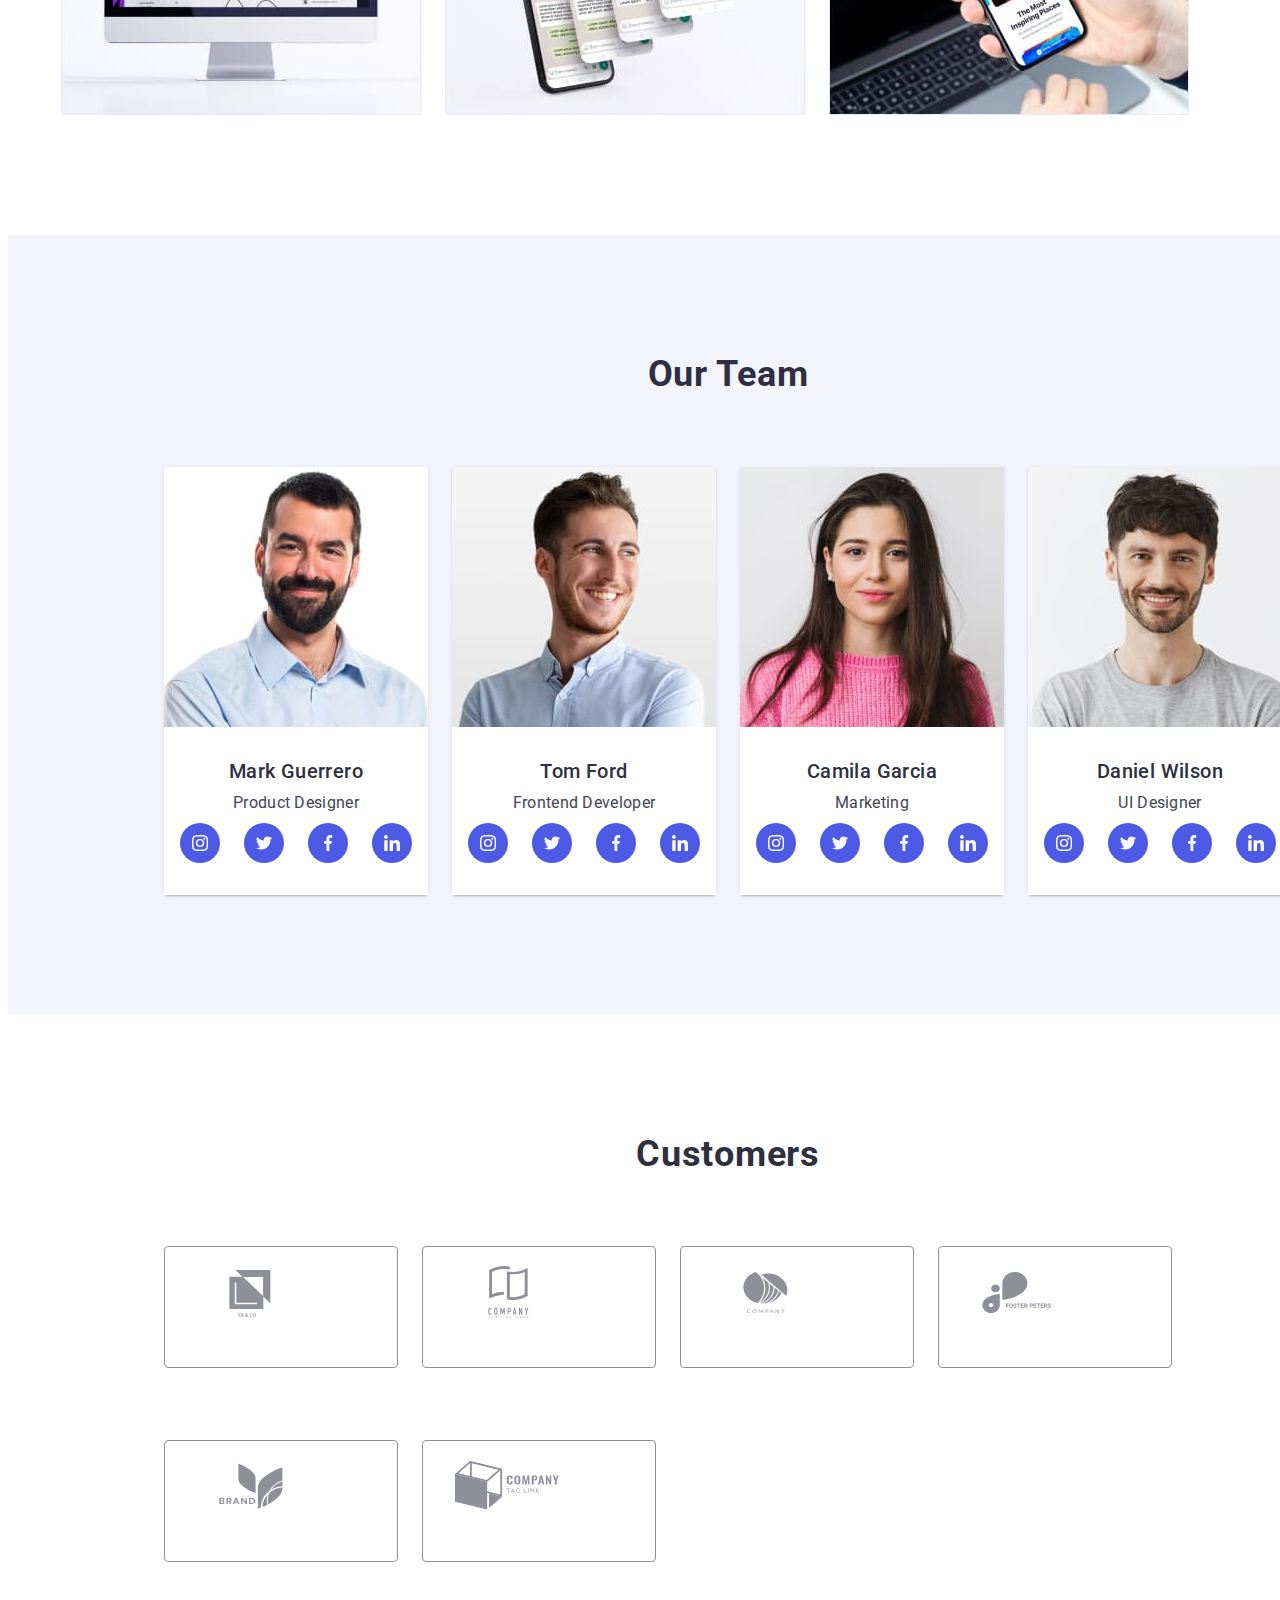
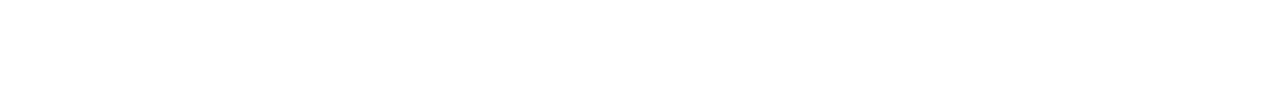
==== commit 57fb9f48: "d" ====
--- a/index.html
+++ b/index.html
@@ -23,7 +23,7 @@
     <meta name="viewport" content="width=device-width, initial-scale=1.0" />
   </head>
   <body>
-    <!-- <header class="header">
+    <header class="header">
       <div class="container header-container">
         <nav class="header-nav">
           <a href="./index.html" class="logo-header link"
@@ -53,8 +53,73 @@
             </li>
           </ul>
         </address>
+        <button type="button" class="menu-open-btn" data-menu-open>
+          <svg width="32" height="22" class="mune-open">
+            <use href="./images/icons.svg#icon-menu"></use>
+          </svg>
+        </button>
       </div>
-    </header> -->
+      <div class="menu-mob is-hidden" data-menu>
+        <button class="close-btn" data-menu-close>
+          <svg width="8" height="8" class="modal-icon">
+            <use href="./images/icons.svg#icon-close-black"></use>
+          </svg>
+        </button>
+        <ul class="menu-mob list studio-menu">
+          <li>
+            <a href="./index.html" class="menu-mob-nav link studio-nav"
+              >Studio</a
+            >
+          </li>
+          <li>
+            <a href="./portfolio.html" class="menu-mob-nav link">Portfolio</a>
+          </li>
+          <li><a href="" class="menu-mob-nav link">Contacts</a></li>
+        </ul>
+        <ul class="menu-mail-tel list">
+          <li>
+            <a href="tel:+110001111111" class="menu-address-link link"
+              >+11 (000) 111-11-11</a
+            >
+          </li>
+          <li>
+            <a href="mailto:info@devstudio.com" class="menu-address-link link"
+              >info@devstudio.com</a
+            >
+          </li>
+        </ul>
+        <ul class="soc-menu-list">
+          <li class="soc-menu-item">
+            <a href="" class="soc-menu-link">
+              <svg>
+                <use></use>
+              </svg>
+            </a>
+          </li>
+          <li class="soc-menu-item">
+            <a href="" class="soc-menu-link">
+              <svg>
+                <use></use>
+              </svg>
+            </a>
+          </li>
+          <li class="soc-menu-item">
+            <a href="" class="soc-menu-link">
+              <svg>
+                <use></use>
+              </svg>
+            </a>
+          </li>
+          <li class="soc-menu-item">
+            <a href="" class="soc-menu-link">
+              <svg>
+                <use></use>
+              </svg>
+            </a>
+          </li>
+        </ul>
+      </div>
+    </header>
     <main>
       <!-- hero -->
       <section class="hero">
@@ -528,5 +593,6 @@
       </div>
     </div> -->
     <script src="./js/modal.js"></script>
+    <script src="./js/mobile-menu.js"></script>
   </body>
 </html>
--- a/css/styles.css
+++ b/css/styles.css
@@ -60,6 +60,7 @@
   letter-spacing: 0.03em;
   color: #4d5ae5;
   text-transform: uppercase;
+  margin-left: auto;
 }
 .studio {
   color: #2e2f42;
@@ -67,76 +68,42 @@
 /* header */
 
 .header {
+  width: 428px;
   background-color: #ffffff;
+  padding-top: 24px;
+  padding-bottom: 24px;
 }
 .header-portfolio {
   box-shadow: 0px 2px 1px rgba(46, 47, 66, 0.08),
     0px 1px 1px rgba(46, 47, 66, 0.16), 0px 1px 6px rgba(46, 47, 66, 0.08);
 }
-.nav {
-  font-weight: 500;
-  font-size: 16px;
-  line-height: 1.5;
-  letter-spacing: 0.02em;
-  color: var(--navcolor);
-  padding-top: 24px;
-  padding-bottom: 24px;
-  transition: color 250ms cubic-bezier(0.4, 0, 0.2, 1);
-}
+
 .studio-nav {
   color: #404bbf;
 }
-.studio-menu::after {
-  content: "";
-  position: absolute;
-  top: 49px;
-  margin-top: 20px;
-  width: 48px;
-  height: 4px;
-  background-color: #404bbf;
-  border-radius: 2px;
-}
-.address-link {
-  font-weight: 400;
-  font-size: 16px;
-  line-height: 1.5;
-  letter-spacing: 0.02em;
-  color: var(--contactscolor);
-  transition: color 250ms cubic-bezier(0.4, 0, 0.2, 1);
-}
-.address {
-  font-style: normal;
+
+.mune {
+  display: none;
+}
+.header-container {
+  display: flex;
+}
+.mail-tel {
+  display: none;
+}
+.menu-open-btn {
+  border: none;
+  display: block;
   margin-left: auto;
-}
-.nav:hover,
-.nav:focus {
-  color: #404bbf;
-}
-.address-link:hover,
-.address-link:focus {
-  color: #404bbf;
-}
-.header {
-  border-bottom: 1px solid#e7e9fc;
-}
-.header-nav {
-  display: flex;
-  align-items: center;
-}
-.mune {
-  display: flex;
-  gap: 40px;
-  margin-left: 76px;
-}
-.header-container {
-  display: flex;
-}
-.mail-tel {
-  display: flex;
-  gap: 40px;
-  padding-top: 24px;
-  padding-bottom: 24px;
-}
+  background-color: transparent;
+}
+.menu-mob {
+  width: 100%;
+  height: 100%;
+  position: fixed;
+  /* background-color: #ffffff; */
+}
+
 /*  hero */
 .hero {
   width: 428px;
@@ -239,26 +206,6 @@
 /* What are we doing */
 .work {
   display: none;
-  background-color: #ffffff;
-  padding-top: 60px;
-  padding-bottom: 120px;
-}
-.work-title {
-  min-width: 323px;
-
-  margin: 0 auto;
-  font-weight: 700;
-  font-size: 36px;
-  line-height: 1.11;
-  text-align: center;
-  letter-spacing: 0.02em;
-  text-transform: capitalize;
-  color: #2e2f42;
-}
-.work-list {
-  margin-top: 72px;
-  display: flex;
-  gap: 24px;
 }
 
 /* team */
@@ -534,7 +481,6 @@
   border-radius: 2px;
 }
 .portfolio {
-  width: 428px;
   padding-top: 96px;
   padding-bottom: 120px;
 }
@@ -583,7 +529,6 @@
   color: #434455;
 }
 .mune-btn {
-  min-width: 263px;
   display: flex;
   flex-wrap: wrap;
   row-gap: 16px;
@@ -639,11 +584,12 @@
   border: 1px solid#e7e9fc;
   border-top: 0;
 }
-
+.portfolio-li {
+  margin-right: 24px;
+}
 .btn-marketing {
   margin-right: 0;
 }
-
 .backdrop {
   display: flex;
   justify-content: center;
--- a/css/media.css
+++ b/css/media.css
@@ -1,4 +1,4 @@
-@media screen and (min-width: 480px) {
+@media screen and (min-width: 768px) {
   .container {
     width: 498px;
     padding-left: 15px;
@@ -86,12 +86,72 @@
     width: 104px;
   }
 }
-@media screen and (min-width: 768px) {
+
+@media screen and (min-width: 1158px) {
   .container {
     width: 1158px;
     padding-left: 15px;
     padding-right: 15px;
     margin: 0 auto;
+  }
+  /* header */
+  .header {
+    border-bottom: 1px solid#e7e9fc;
+  }
+  .header-nav {
+    display: flex;
+    align-items: center;
+  }
+  .studio-menu::after {
+    content: "";
+    position: absolute;
+    top: 49px;
+    margin-top: 20px;
+    width: 48px;
+    height: 4px;
+    background-color: #404bbf;
+    border-radius: 2px;
+  }
+  .mune {
+    display: flex;
+    gap: 40px;
+    margin-left: 76px;
+  }
+  .nav {
+    font-weight: 500;
+    font-size: 16px;
+    line-height: 1.5;
+    letter-spacing: 0.02em;
+    color: var(--navcolor);
+    padding-top: 24px;
+    padding-bottom: 24px;
+    transition: color 250ms cubic-bezier(0.4, 0, 0.2, 1);
+  }
+  .nav:hover,
+  .nav:focus {
+    color: #404bbf;
+  }
+  .address {
+    font-style: normal;
+    margin-left: auto;
+  }
+  .mail-tel {
+    display: flex;
+    gap: 40px;
+    padding-top: 24px;
+    padding-bottom: 24px;
+  }
+  .address-link {
+    font-weight: 400;
+    font-size: 16px;
+    line-height: 1.5;
+    letter-spacing: 0.02em;
+    color: var(--contactscolor);
+    transition: color 250ms cubic-bezier(0.4, 0, 0.2, 1);
+  }
+  .address-link:hover,
+  .address-link:focus {
+    color: #404bbf;
   }
   /* hero */
   .hero {
@@ -158,7 +218,26 @@
   }
   /* work */
   .work {
-    width: 1128px;
+    display: block;
+    background-color: #ffffff;
+    padding-top: 60px;
+    padding-bottom: 120px;
+  }
+  .work-title {
+    min-width: 323px;
+    margin: 0 auto;
+    font-weight: 700;
+    font-size: 36px;
+    line-height: 1.11;
+    text-align: center;
+    letter-spacing: 0.02em;
+    text-transform: capitalize;
+    color: #2e2f42;
+  }
+  .work-list {
+    margin-top: 72px;
+    display: flex;
+    gap: 24px;
   }
   /* team */
   .team > .container {
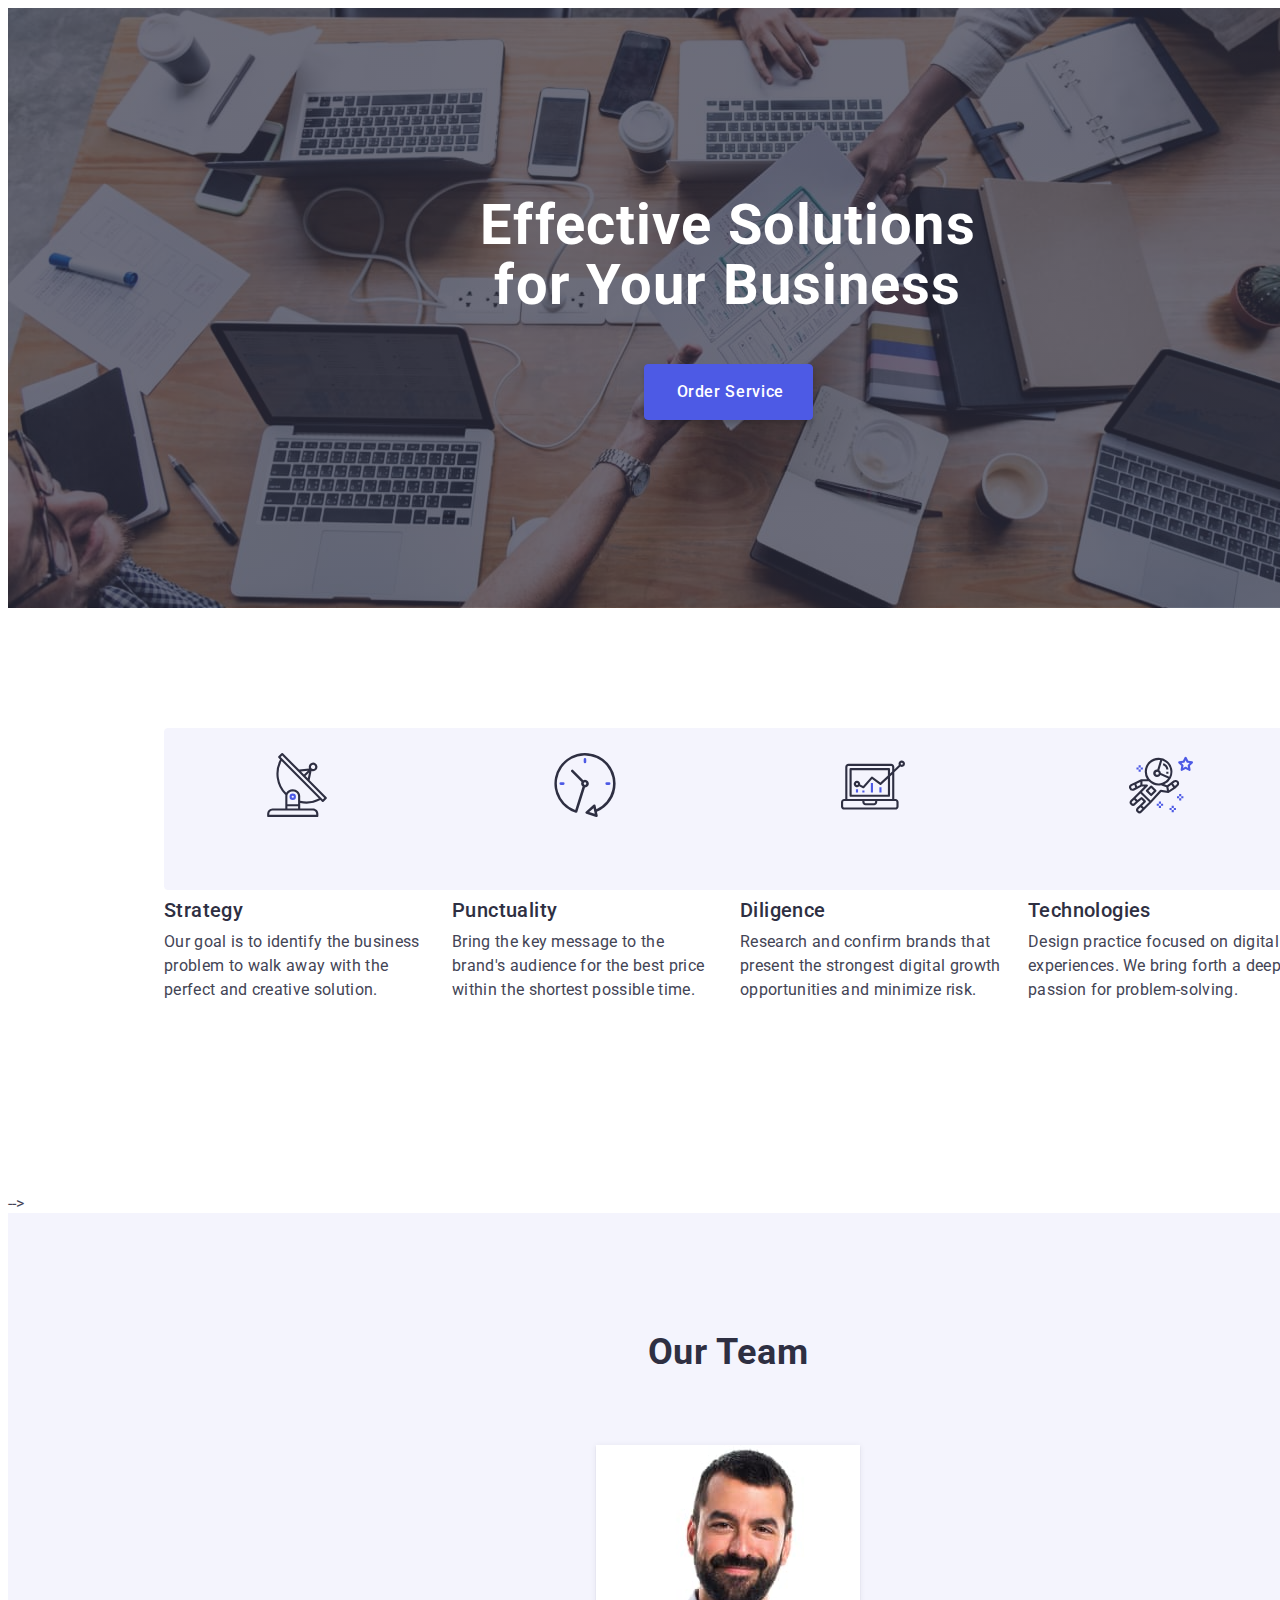
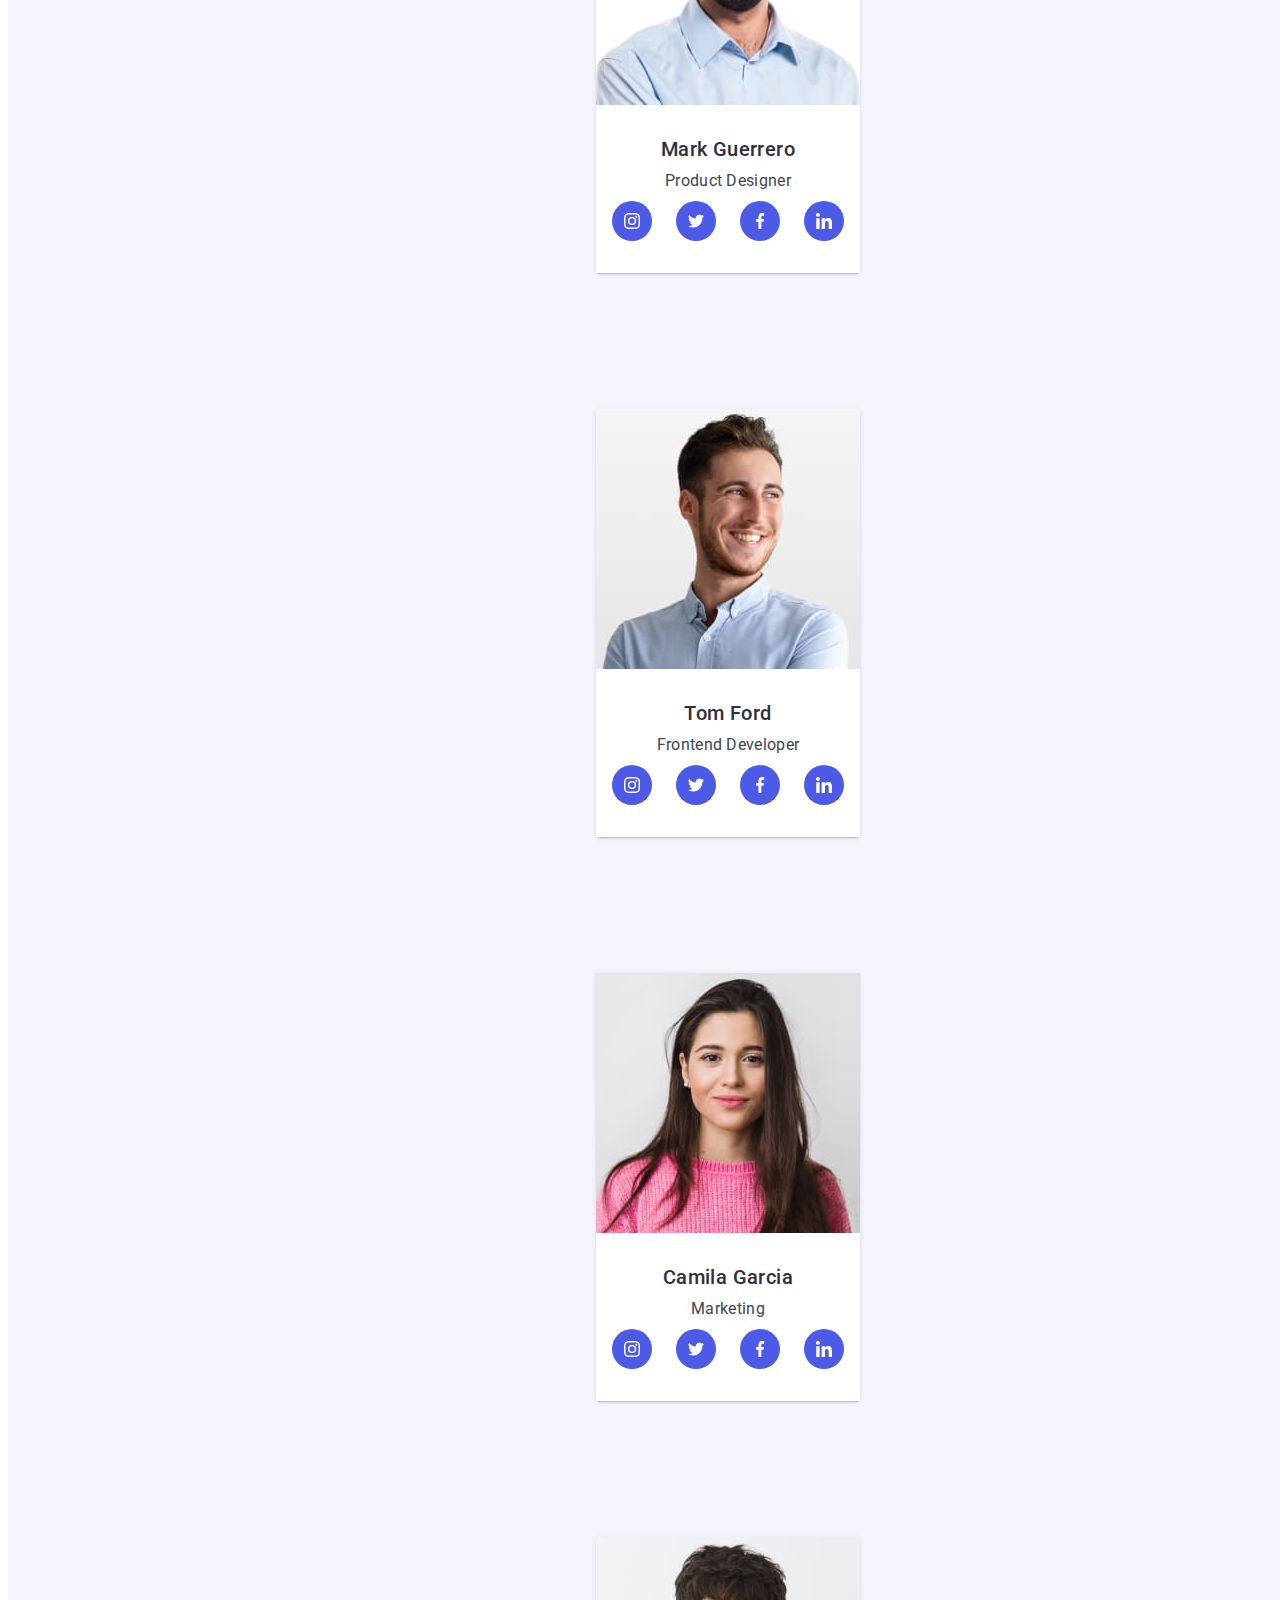
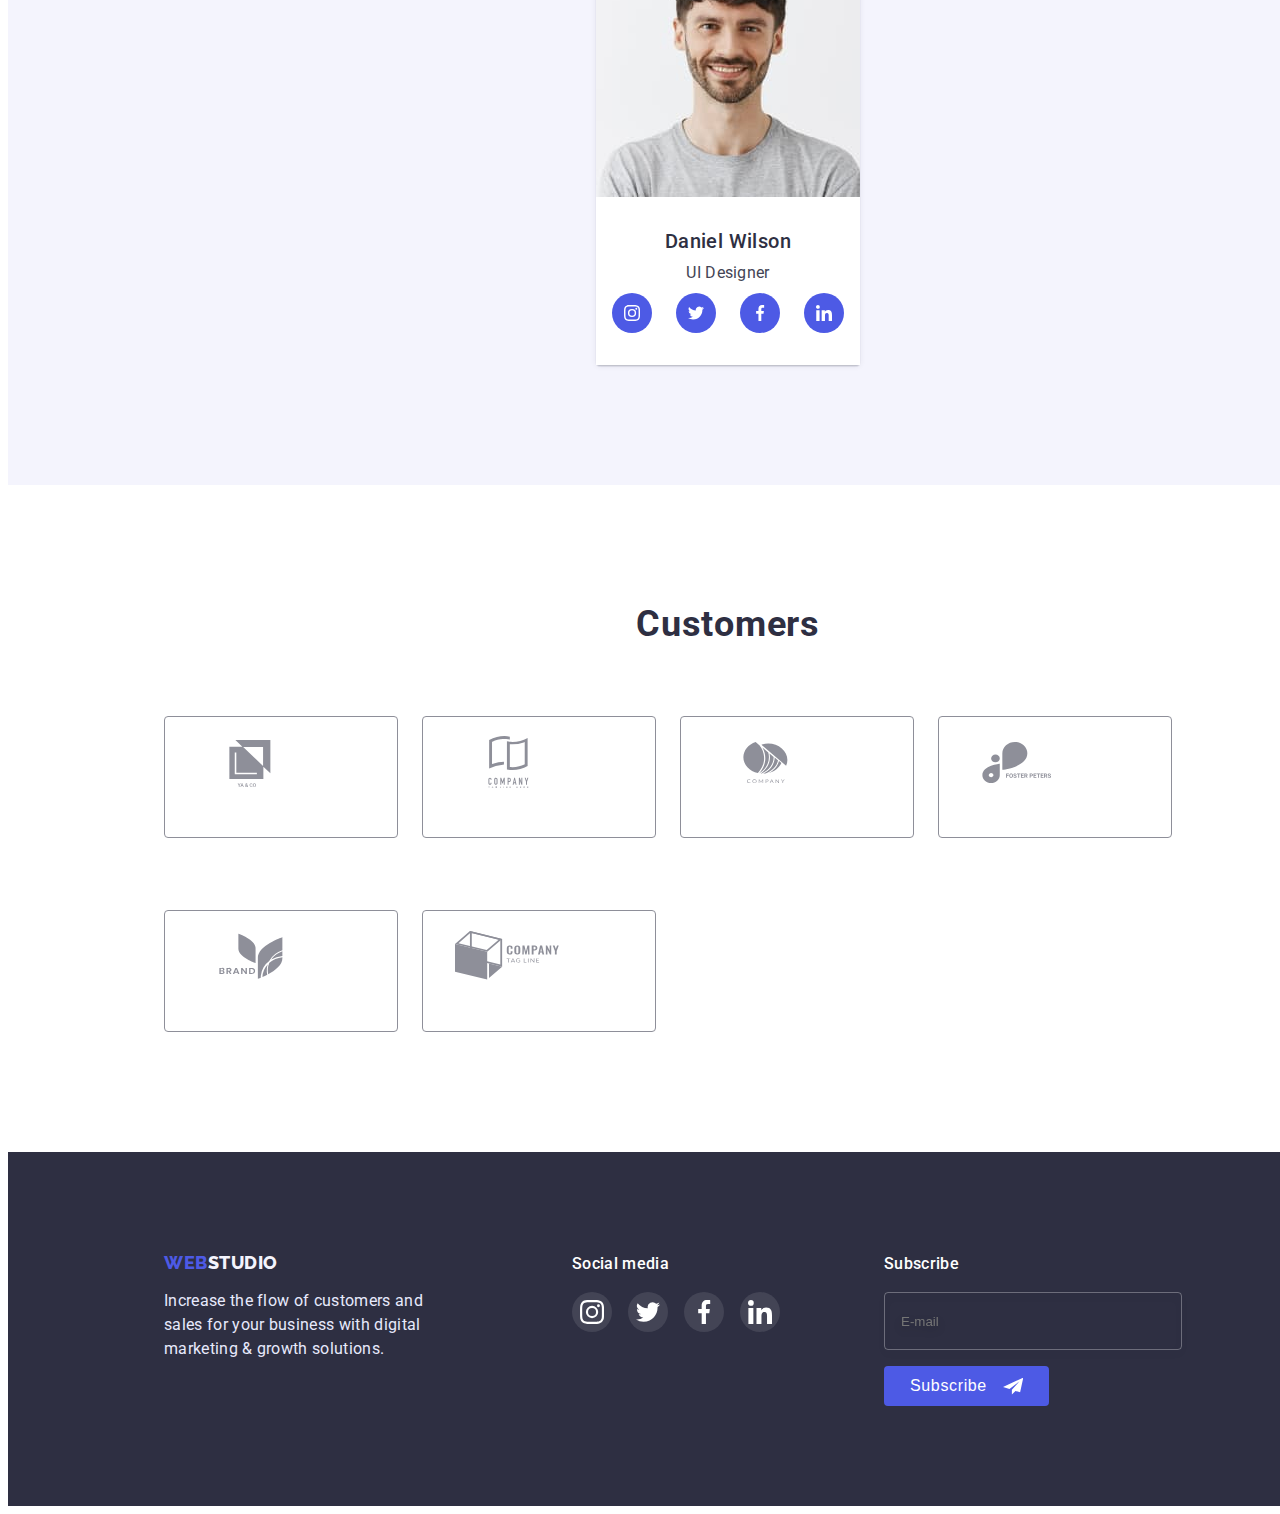
==== commit 43ee3726: "e" ====
--- a/index.html
+++ b/index.html
@@ -23,7 +23,7 @@
     <meta name="viewport" content="width=device-width, initial-scale=1.0" />
   </head>
   <body>
-    <header class="header">
+    <!-- <header class="header">
       <div class="container header-container">
         <nav class="header-nav">
           <a href="./index.html" class="logo-header link"
@@ -65,7 +65,7 @@
             <use href="./images/icons.svg#icon-close-black"></use>
           </svg>
         </button>
-        <ul class="menu-mob list studio-menu">
+        <ul class="menu-mob list">
           <li>
             <a href="./index.html" class="menu-mob-nav link studio-nav"
               >Studio</a
@@ -119,7 +119,7 @@
           </li>
         </ul>
       </div>
-    </header>
+    </header> -->
     <main>
       <!-- hero -->
       <section class="hero">
@@ -186,8 +186,9 @@
           </ul>
         </div>
       </section>
+      -->
       <!-- What are we doing -->
-      <section class="work section">
+      <!-- <section class="work section">
         <div class="container">
           <h2 class="work-title">What are we doing</h2>
           <ul class="work-list list">
@@ -349,7 +350,7 @@
                 </ul>
               </div>
             </li>
-            <li class="team-lis">
+            <li class="team-lis team-item">
               <img
                 src="./images/daniel_wilson.jpg"
                 alt="team worker"
@@ -446,7 +447,7 @@
       </section>
     </main>
     <!-- footer -->
-    <!-- <footer class="footer section">
+    <footer class="footer section">
       <div class="container footer-container">
         <div class="footer-container-icon">
           <a href="./index.html" class="logo-footer link"
@@ -509,7 +510,7 @@
           </form>
         </div>
       </div>
-    </footer> -->
+    </footer>
     <!-- modal -->
     <!-- <div class="backdrop is-hidden" data-modal>
       <div class="modal">
@@ -591,8 +592,8 @@
           <button type="submit" class="modal-btn">Send</button>
         </form>
       </div>
-    </div> -->
+    </div>
     <script src="./js/modal.js"></script>
-    <script src="./js/mobile-menu.js"></script>
+    <script src="./js/mobile-menu.js"></script> -->
   </body>
 </html>
--- a/css/styles.css
+++ b/css/styles.css
@@ -190,17 +190,16 @@
   color: #434455;
 }
 .section-list {
-  display: flex;
-  flex-wrap: wrap;
   margin: auto;
-  row-gap: 72px;
 }
 
 .section-lis {
   width: 396px;
+  margin-bottom: 72px;
 }
 .lis {
   margin-right: 0;
+  margin-bottom: 0;
 }
 
 /* What are we doing */
@@ -245,15 +244,17 @@
   margin-bottom: 8px;
 }
 .team-list {
-  display: flex;
-  flex-wrap: wrap;
-  row-gap: 72px;
-  justify-content: center;
+  margin: auto;
+  width: 264px;
 }
 .team-lis {
   box-shadow: 0px 1px 6px rgba(46, 47, 66, 0.08),
     0px 1px 1px rgba(46, 47, 66, 0.16), 0px 2px 1px rgba(46, 47, 66, 0.08);
   border-radius: 0px 0px 4px 4px;
+  margin-bottom: 72px;
+}
+.team-item {
+  margin-bottom: 0;
 }
 .contur {
   background-color: #ffffff;
@@ -340,9 +341,20 @@
 }
 /* footer */
 .footer {
+  width: 428px;
   background: #2e2f42;
   padding-top: 100px;
   padding-bottom: 100px;
+}
+.footer-container {
+  display: flex;
+  flex-wrap: wrap;
+  row-gap: 72px;
+  column-gap: 24px;
+}
+.footer-container-icon {
+  width: 268px;
+  margin: auto;
 }
 .footer-text {
   margin-top: 16px;
@@ -361,13 +373,14 @@
   letter-spacing: 0.03em;
   color: #4d5ae5;
   text-transform: uppercase;
+  display: flex;
+  justify-content: center;
+  align-items: center;
 }
 .footer-studio {
   color: #f4f4fd;
 }
-.footer-container {
-  display: flex;
-}
+
 .footer-title {
   font-weight: 500;
   font-size: 16px;
@@ -375,9 +388,12 @@
   letter-spacing: 0.02em;
   color: #ffffff;
   margin-bottom: 16px;
+  display: flex;
+  justify-content: center;
+  align-items: center;
 }
 .footer-soc-container {
-  margin-left: 120px;
+  margin: auto;
 }
 .footer-soc-list {
   display: flex;
@@ -406,11 +422,14 @@
   background-color: #31d0aa;
 }
 .fotter-subscribe {
-  margin-left: 80px;
+  width: 398px;
+  margin: auto;
 }
 .input-container {
-  display: flex;
-  gap: 24px;
+  width: 453px;
+  display: flex;
+  flex-wrap: wrap;
+  gap: 16px;
 }
 .subscribe-title {
   font-weight: 500;
@@ -419,10 +438,13 @@
   letter-spacing: 0.02em;
   color: #ffffff;
   margin-bottom: 16px;
+  display: flex;
+  justify-content: center;
+  align-items: center;
 }
 
 .input-footer {
-  width: 264px;
+  width: 398px;
   height: 40px;
   background-color: transparent;
   border: 1px solid rgba(255, 255, 255, 0.3);
--- a/css/media.css
+++ b/css/media.css
@@ -1,4 +1,12 @@
+@media screen and (min-width: 428px) {
+  .container {
+    width: 428px;
+  }
+}
 @media screen and (min-width: 768px) {
+  .menu-open-btn {
+    display: none;
+  }
   .container {
     width: 498px;
     padding-left: 15px;
@@ -40,6 +48,8 @@
   .section-list {
     width: 736px;
     display: flex;
+    flex-wrap: wrap;
+    row-gap: 72px;
     column-gap: 24px;
   }
   .section-lis {
@@ -72,9 +82,6 @@
     width: 768px;
   }
   .customers-list-icon {
-    display: flex;
-    flex-wrap: wrap;
-    row-gap: 72px;
     column-gap: 24px;
     width: 552px;
   }
@@ -84,6 +91,39 @@
   }
   .customers-icon {
     width: 104px;
+  }
+  /* footer */
+  .footer {
+    width: 768px;
+  }
+  .footer-container {
+    width: 584px;
+  }
+  .logo-footer {
+    justify-content: start;
+    align-items: start;
+  }
+  .footer-container-icon {
+    width: 264px;
+    margin: 0;
+  }
+  .footer-soc-container {
+    margin: 0;
+  }
+  .footer-title {
+    justify-content: start;
+    align-items: start;
+  }
+  .fotter-subscribe {
+    width: 453px;
+    margin: 0;
+  }
+  .subscribe-title {
+    justify-content: start;
+    align-items: start;
+  }
+  .input-footer {
+    width: 264px;
   }
 }
 
@@ -265,4 +305,26 @@
   .customers-list-icon {
     width: 1128px;
   }
+  /* footer */
+  .footer {
+    width: 1440px;
+  }
+  .footer-container {
+    width: 1128px;
+    flex-wrap: nowrap;
+  }
+  .footer-container-icon {
+    width: 264px;
+  }
+  .footer-text {
+    width: 264px;
+  }
+  .footer-soc-container {
+    margin-left: 120px;
+    width: 208px;
+  }
+  .fotter-subscribe {
+    margin-left: 80px;
+    width: 453px;
+  }
 }
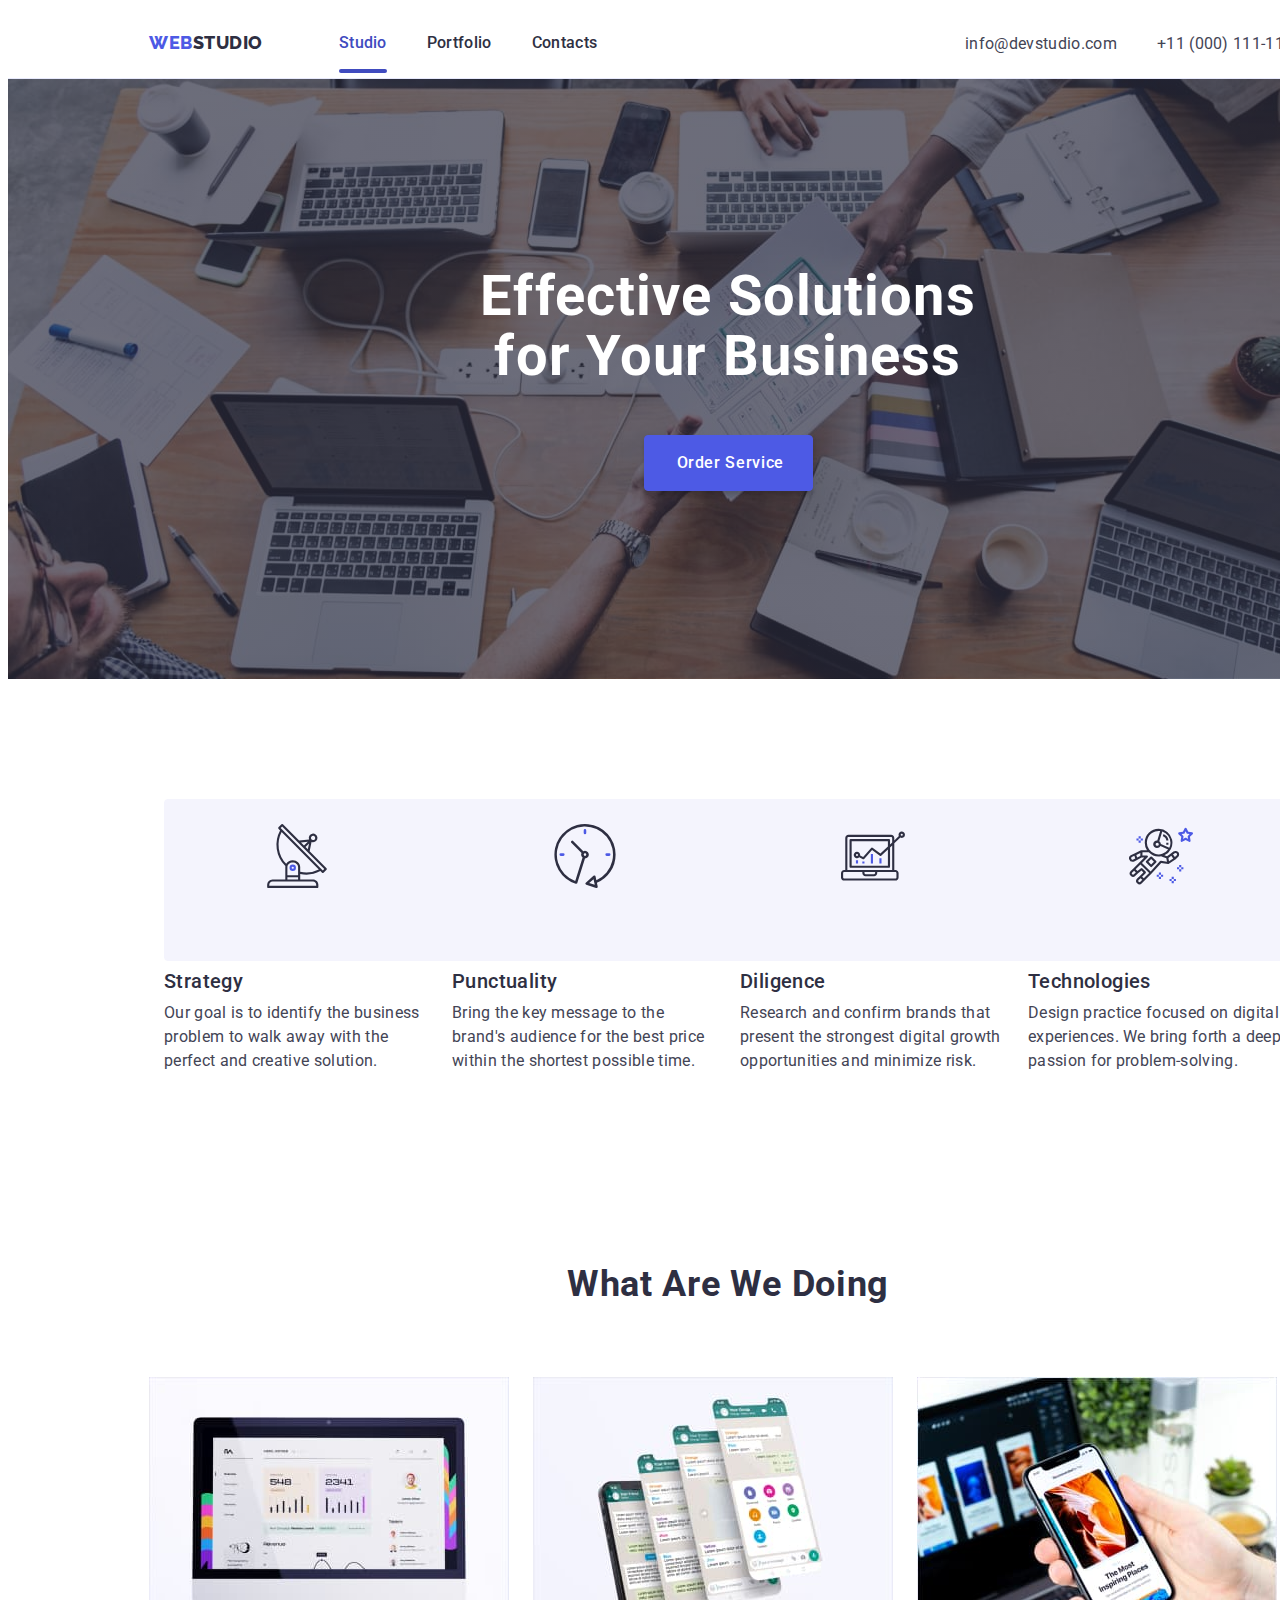
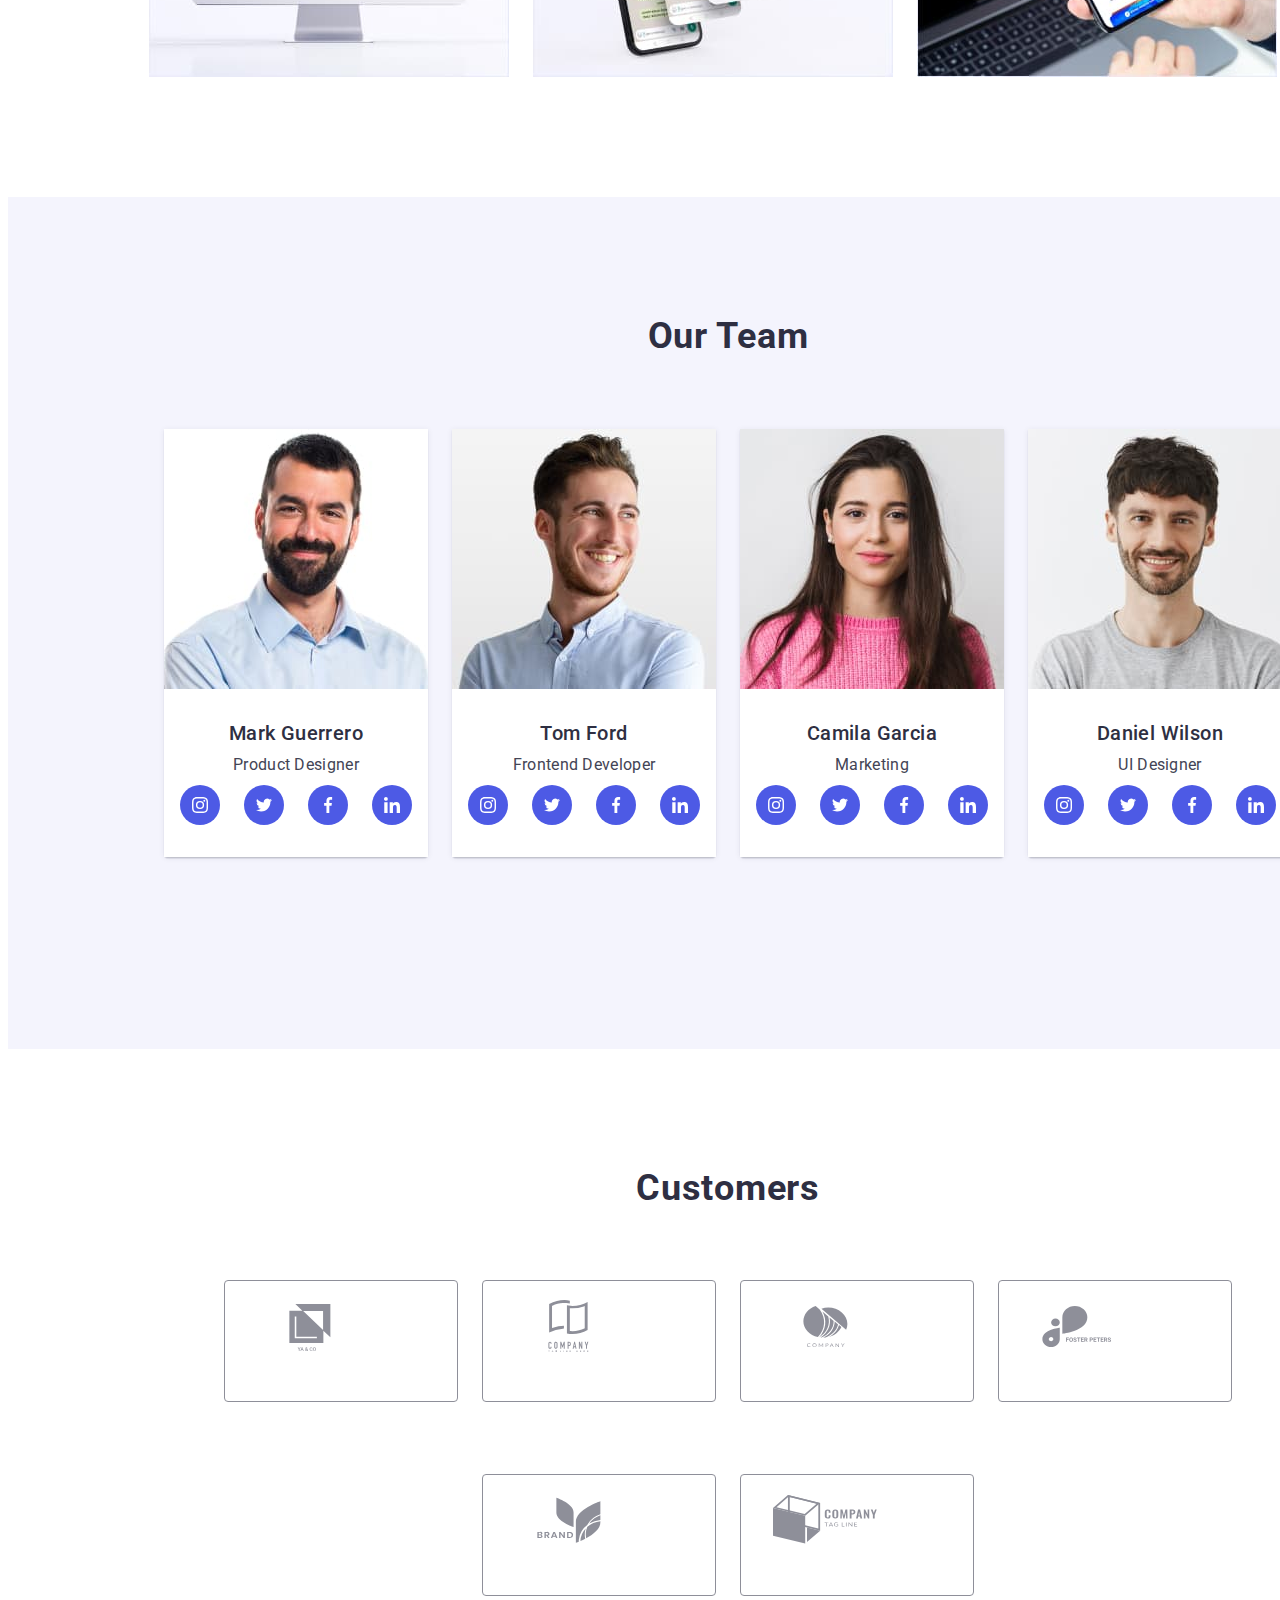
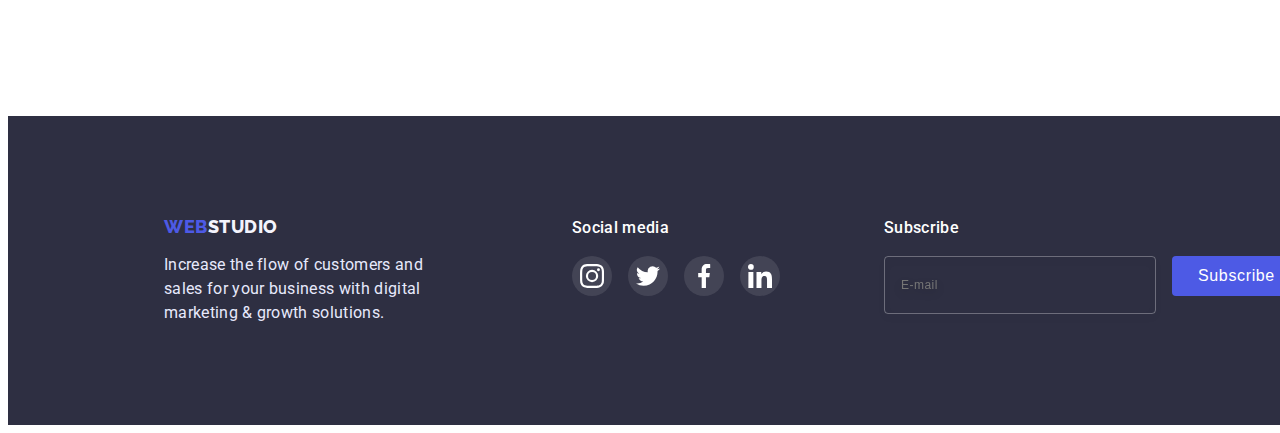
==== commit a2e36e05: "e" ====
--- a/index.html
+++ b/index.html
@@ -23,7 +23,7 @@
     <meta name="viewport" content="width=device-width, initial-scale=1.0" />
   </head>
   <body>
-    <!-- <header class="header">
+    <header class="header">
       <div class="container header-container">
         <nav class="header-nav">
           <a href="./index.html" class="logo-header link"
@@ -54,8 +54,8 @@
           </ul>
         </address>
         <button type="button" class="menu-open-btn" data-menu-open>
-          <svg width="32" height="22" class="mune-open">
-            <use href="./images/icons.svg#icon-menu"></use>
+          <svg class="mune-open" width="32" height="22">
+            <use href="./images/icons.svg#icon-menu" class="open"></use>
           </svg>
         </button>
       </div>
@@ -119,7 +119,7 @@
           </li>
         </ul>
       </div>
-    </header> -->
+    </header>
     <main>
       <!-- hero -->
       <section class="hero">
@@ -186,9 +186,9 @@
           </ul>
         </div>
       </section>
-      -->
+
       <!-- What are we doing -->
-      <!-- <section class="work section">
+      <section class="work section">
         <div class="container">
           <h2 class="work-title">What are we doing</h2>
           <ul class="work-list list">
--- a/css/styles.css
+++ b/css/styles.css
@@ -68,7 +68,7 @@
 /* header */
 
 .header {
-  width: 428px;
+  width: 320px;
   background-color: #ffffff;
   padding-top: 24px;
   padding-bottom: 24px;
@@ -90,6 +90,10 @@
 }
 .mail-tel {
   display: none;
+}
+.open {
+  width: 32px;
+  height: 22px;
 }
 .menu-open-btn {
   border: none;
@@ -101,12 +105,12 @@
   width: 100%;
   height: 100%;
   position: fixed;
-  /* background-color: #ffffff; */
+  background-color: #ffffff;
 }
 
 /*  hero */
 .hero {
-  width: 428px;
+  width: 320px;
   background-color: #2e2f42;
   background-image: linear-gradient(
       rgba(46, 47, 66, 0.7),
@@ -161,7 +165,7 @@
 }
 /* section */
 .advantages {
-  width: 396px;
+  width: 320px;
   background-color: #ffffff;
   padding-bottom: 96px;
   padding-top: 96px;
@@ -174,15 +178,15 @@
 .section-title {
   font-weight: 700;
   font-size: 36px;
-  line-height: 1.1;
-  text-align: center;
+  line-height: 1.11;
   letter-spacing: 0.02em;
   text-transform: capitalize;
+  text-align: center;
   color: #2e2f42;
   margin-bottom: 8px;
 }
 .section-text {
-  width: 396px;
+  width: 288px;
   font-weight: 500;
   font-size: 16px;
   line-height: 1.5;
@@ -191,10 +195,11 @@
 }
 .section-list {
   margin: auto;
+  width: 288px;
 }
 
 .section-lis {
-  width: 396px;
+  width: 288px;
   margin-bottom: 72px;
 }
 .lis {
@@ -209,7 +214,7 @@
 
 /* team */
 .team {
-  width: 428px;
+  width: 320px;
   background: #f4f4fd;
   padding-top: 128px;
   padding-bottom: 96px;
@@ -289,7 +294,7 @@
 }
 /* customers */
 .customers {
-  width: 428px;
+  width: 320px;
   padding-top: 96px;
   padding-bottom: 96px;
   margin-left: auto;
@@ -311,8 +316,11 @@
   flex-wrap: wrap;
   row-gap: 72px;
   column-gap: 16px;
+  justify-content: center;
+  align-items: center;
   width: 396px;
   margin: 0 auto;
+  width: 288px;
 }
 
 .customers-link-icon {
@@ -341,12 +349,14 @@
 }
 /* footer */
 .footer {
-  width: 428px;
+  width: 320px;
   background: #2e2f42;
   padding-top: 100px;
   padding-bottom: 100px;
 }
 .footer-container {
+  padding-left: 15px;
+  padding-right: 15px;
   display: flex;
   flex-wrap: wrap;
   row-gap: 72px;
@@ -422,15 +432,18 @@
   background-color: #31d0aa;
 }
 .fotter-subscribe {
-  width: 398px;
+  width: 320px;
   margin: auto;
 }
 .input-container {
-  width: 453px;
-  display: flex;
-  flex-wrap: wrap;
+  width: 320px;
+  display: flex;
+  flex-direction: column;
+  align-items: center;
+  margin-top: 16px;
   gap: 16px;
 }
+
 .subscribe-title {
   font-weight: 500;
   font-size: 16px;
@@ -444,7 +457,10 @@
 }
 
 .input-footer {
-  width: 398px;
+  font-size: 12px;
+  line-height: 2;
+  letter-spacing: 0.04em;
+  width: 290px;
   height: 40px;
   background-color: transparent;
   border: 1px solid rgba(255, 255, 255, 0.3);
@@ -454,13 +470,13 @@
   outline: transparent;
   padding: 8px 16px;
 }
-
 .footer-btn {
   width: 165px;
   height: 40px;
   font-weight: 500;
   font-size: 16px;
   line-height: 1.5;
+  margin: 0 auto;
   display: flex;
   align-items: center;
   text-align: center;
--- a/css/media.css
+++ b/css/media.css
@@ -1,6 +1,57 @@
 @media screen and (min-width: 428px) {
   .container {
-    width: 428px;
+    width: 458px;
+  }
+  .header-container {
+    width: 428px;
+  }
+  .header {
+    width: 428px;
+  }
+  .hero {
+    width: 428px;
+  }
+  .advantages {
+    width: 428px;
+  }
+  .section-text {
+    width: 396px;
+  }
+  .section-title {
+    text-align: center;
+  }
+  .section-list {
+    width: 396px;
+  }
+  .section-lis {
+    width: 396px;
+  }
+  .team {
+    width: 428px;
+  }
+  .customers {
+    width: 428px;
+  }
+  .customers-list-icon {
+    display: flex;
+    flex-wrap: wrap;
+    row-gap: 72px;
+    column-gap: 16px;
+    width: 396px;
+    margin: 0 auto;
+  }
+
+  .footer {
+    width: 428px;
+  }
+  .input-footer {
+    width: 398px;
+  }
+  .fotter-subscribe {
+    width: 398px;
+  }
+  .input-container {
+    width: 398px;
   }
 }
 @media screen and (min-width: 768px) {
@@ -13,131 +64,18 @@
     padding-right: 15px;
     margin: 0 auto;
   }
-
-  /* hero */
-  .hero {
-    width: 768px;
-    padding-top: 112px;
-    padding-bottom: 108px;
-  }
-  .hero-title {
-    min-width: 496px;
-    font-weight: 700;
-    font-size: 56px;
-    line-height: 1.1;
-    text-align: center;
-    letter-spacing: 0.02em;
-    color: #ffffff;
-  }
-  .btn {
-    margin-top: 40px;
-  }
-  /* advantages */
-  .advantages > .container {
-    width: 736px;
-  }
-  .advantages {
-    width: 768px;
-  }
-  .section-title {
-    text-align: left;
-  }
-  .section-text {
-    width: 356px;
-  }
-  .section-list {
-    width: 736px;
-    display: flex;
-    flex-wrap: wrap;
-    row-gap: 72px;
-    column-gap: 24px;
-  }
-  .section-lis {
-    width: 356px;
-  }
-  /* team */
-  .team > .container {
-    width: 584px;
-  }
-  .team {
-    width: 768px;
-    padding-top: 96px;
-    padding-bottom: 104px;
-  }
-  .team-list {
-    display: flex;
-    flex-wrap: wrap;
-    row-gap: 64px;
-    column-gap: 24px;
-  }
-  .team-lis {
-    width: 264px;
-    height: 428px;
-  }
-  /* customers */
-  .customers > .container {
-    width: 584px;
-  }
-  .customers {
-    width: 768px;
-  }
-  .customers-list-icon {
-    column-gap: 24px;
-    width: 552px;
-  }
-  .customers-link-icon {
-    width: 168px;
-    height: 88px;
-  }
-  .customers-icon {
-    width: 104px;
-  }
-  /* footer */
-  .footer {
-    width: 768px;
-  }
-  .footer-container {
-    width: 584px;
-  }
-  .logo-footer {
-    justify-content: start;
-    align-items: start;
-  }
-  .footer-container-icon {
-    width: 264px;
-    margin: 0;
-  }
-  .footer-soc-container {
-    margin: 0;
-  }
-  .footer-title {
-    justify-content: start;
-    align-items: start;
-  }
-  .fotter-subscribe {
-    width: 453px;
-    margin: 0;
-  }
-  .subscribe-title {
-    justify-content: start;
-    align-items: start;
-  }
-  .input-footer {
-    width: 264px;
-  }
-}
-
-@media screen and (min-width: 1158px) {
-  .container {
-    width: 1158px;
-    padding-left: 15px;
-    padding-right: 15px;
-    margin: 0 auto;
-  }
   /* header */
+  .header-container {
+    width: 766px;
+    height: 70px;
+  }
   .header {
+    width: 768px;
     border-bottom: 1px solid#e7e9fc;
-  }
+    padding: 0;
+    height: 70px;
+  }
+
   .header-nav {
     display: flex;
     align-items: center;
@@ -152,6 +90,200 @@
     background-color: #404bbf;
     border-radius: 2px;
   }
+
+  .mune {
+    margin-left: 120px;
+    display: flex;
+    gap: 40px;
+  }
+  .nav {
+    width: 264px;
+    font-weight: 500;
+    font-size: 16px;
+    line-height: 1.5;
+    letter-spacing: 0.02em;
+    color: var(--navcolor);
+    padding-top: 24px;
+    padding-bottom: 24px;
+    transition: color 250ms cubic-bezier(0.4, 0, 0.2, 1);
+  }
+  .nav:hover,
+  .nav:focus {
+    color: #404bbf;
+  }
+  .studio-nav {
+    color: #404bbf;
+  }
+  .address {
+    margin-left: 118px;
+    font-style: normal;
+  }
+  .mail-tel {
+    display: flex;
+    flex-wrap: wrap;
+    padding-top: 24px;
+    padding-bottom: 24px;
+  }
+  .address-link {
+    font-weight: 400;
+    font-size: 12px;
+    line-height: 1.17;
+    letter-spacing: 0.04em;
+    color: var(--contactscolor);
+    transition: color 250ms cubic-bezier(0.4, 0, 0.2, 1);
+  }
+  .address-link:hover,
+  .address-link:focus {
+    color: #404bbf;
+  }
+
+  /* hero */
+  .hero {
+    width: 768px;
+    padding-top: 112px;
+    padding-bottom: 108px;
+  }
+  .hero-title {
+    min-width: 496px;
+    font-weight: 700;
+    font-size: 56px;
+    line-height: 1.1;
+    text-align: center;
+    letter-spacing: 0.02em;
+    color: #ffffff;
+  }
+  .btn {
+    margin-top: 40px;
+  }
+  /* advantages */
+  .advantages > .container {
+    width: 736px;
+  }
+  .advantages {
+    width: 768px;
+  }
+  .section-title {
+    text-align: left;
+  }
+  .section-text {
+    width: 356px;
+  }
+  .section-list {
+    width: 736px;
+    display: flex;
+    flex-wrap: wrap;
+    row-gap: 72px;
+    column-gap: 24px;
+  }
+  .section-lis {
+    width: 356px;
+  }
+  /* team */
+  .team > .container {
+    width: 584px;
+  }
+  .team {
+    width: 768px;
+    padding-top: 96px;
+    padding-bottom: 104px;
+  }
+
+  .team-list {
+    display: flex;
+    flex-wrap: wrap;
+    row-gap: 64px;
+    column-gap: 24px;
+    width: 552px;
+  }
+  .team-lis {
+    width: 264px;
+    height: 428px;
+  }
+  /* customers */
+  .customers > .container {
+    width: 584px;
+  }
+  .customers {
+    width: 768px;
+  }
+  .customers-list-icon {
+    column-gap: 24px;
+    width: 552px;
+  }
+  .customers-link-icon {
+    width: 168px;
+    height: 88px;
+  }
+  .customers-icon {
+    width: 104px;
+  }
+  /* footer */
+  .footer {
+    width: 768px;
+  }
+  .footer-container {
+    width: 584px;
+  }
+  .logo-footer {
+    justify-content: start;
+    align-items: start;
+  }
+  .footer-container-icon {
+    width: 264px;
+    margin: 0;
+  }
+  .footer-soc-container {
+    margin: 0;
+  }
+  .footer-title {
+    justify-content: start;
+    align-items: start;
+  }
+  .fotter-subscribe {
+    width: 453px;
+    margin: 0;
+  }
+  .subscribe-title {
+    justify-content: start;
+    align-items: start;
+  }
+  .input-container {
+    width: 453px;
+    align-items: start;
+    flex-direction: row;
+  }
+  .input-footer {
+    width: 264px;
+  }
+}
+
+@media screen and (min-width: 1158px) {
+  .container {
+    width: 1158px;
+    padding-left: 15px;
+    padding-right: 15px;
+    margin: 0 auto;
+  }
+  /* header */
+  .header {
+    width: 1440px;
+    border-bottom: 1px solid#e7e9fc;
+    padding: 0;
+  }
+  .header-nav {
+    display: flex;
+    align-items: center;
+  }
+  .studio-menu::after {
+    content: "";
+    position: absolute;
+    top: 49px;
+    margin-top: 20px;
+    width: 48px;
+    height: 4px;
+    background-color: #404bbf;
+    border-radius: 2px;
+  }
   .mune {
     display: flex;
     gap: 40px;
@@ -169,6 +301,9 @@
   }
   .nav:hover,
   .nav:focus {
+    color: #404bbf;
+  }
+  .studio-nav {
     color: #404bbf;
   }
   .address {
@@ -258,9 +393,9 @@
   }
   /* work */
   .work {
+    width: 1440px;
     display: block;
     background-color: #ffffff;
-    padding-top: 60px;
     padding-bottom: 120px;
   }
   .work-title {
@@ -290,8 +425,9 @@
   }
   .team-list {
     display: flex;
-    flex-wrap: wrap;
+    flex-wrap: nowrap;
     column-gap: 24px;
+    width: 1128px;
   }
   /* customers */
   .customers > .container {
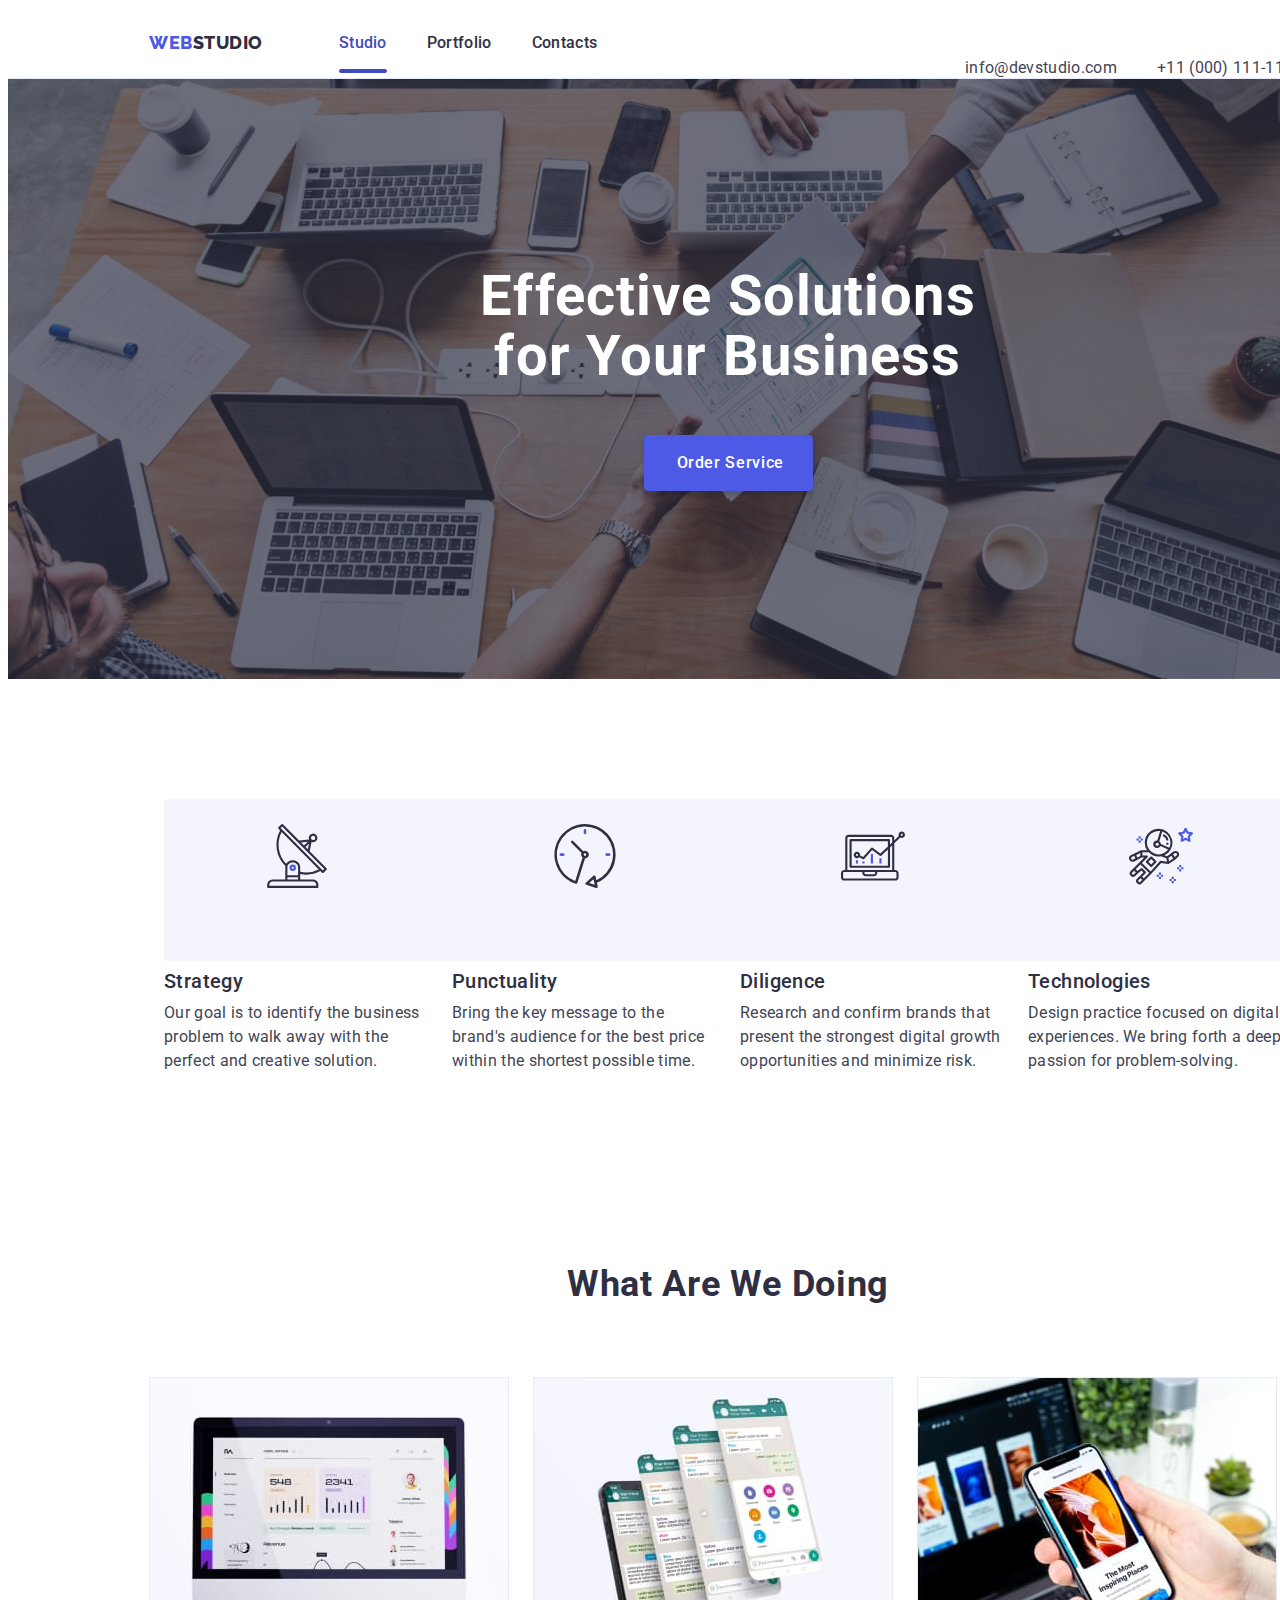
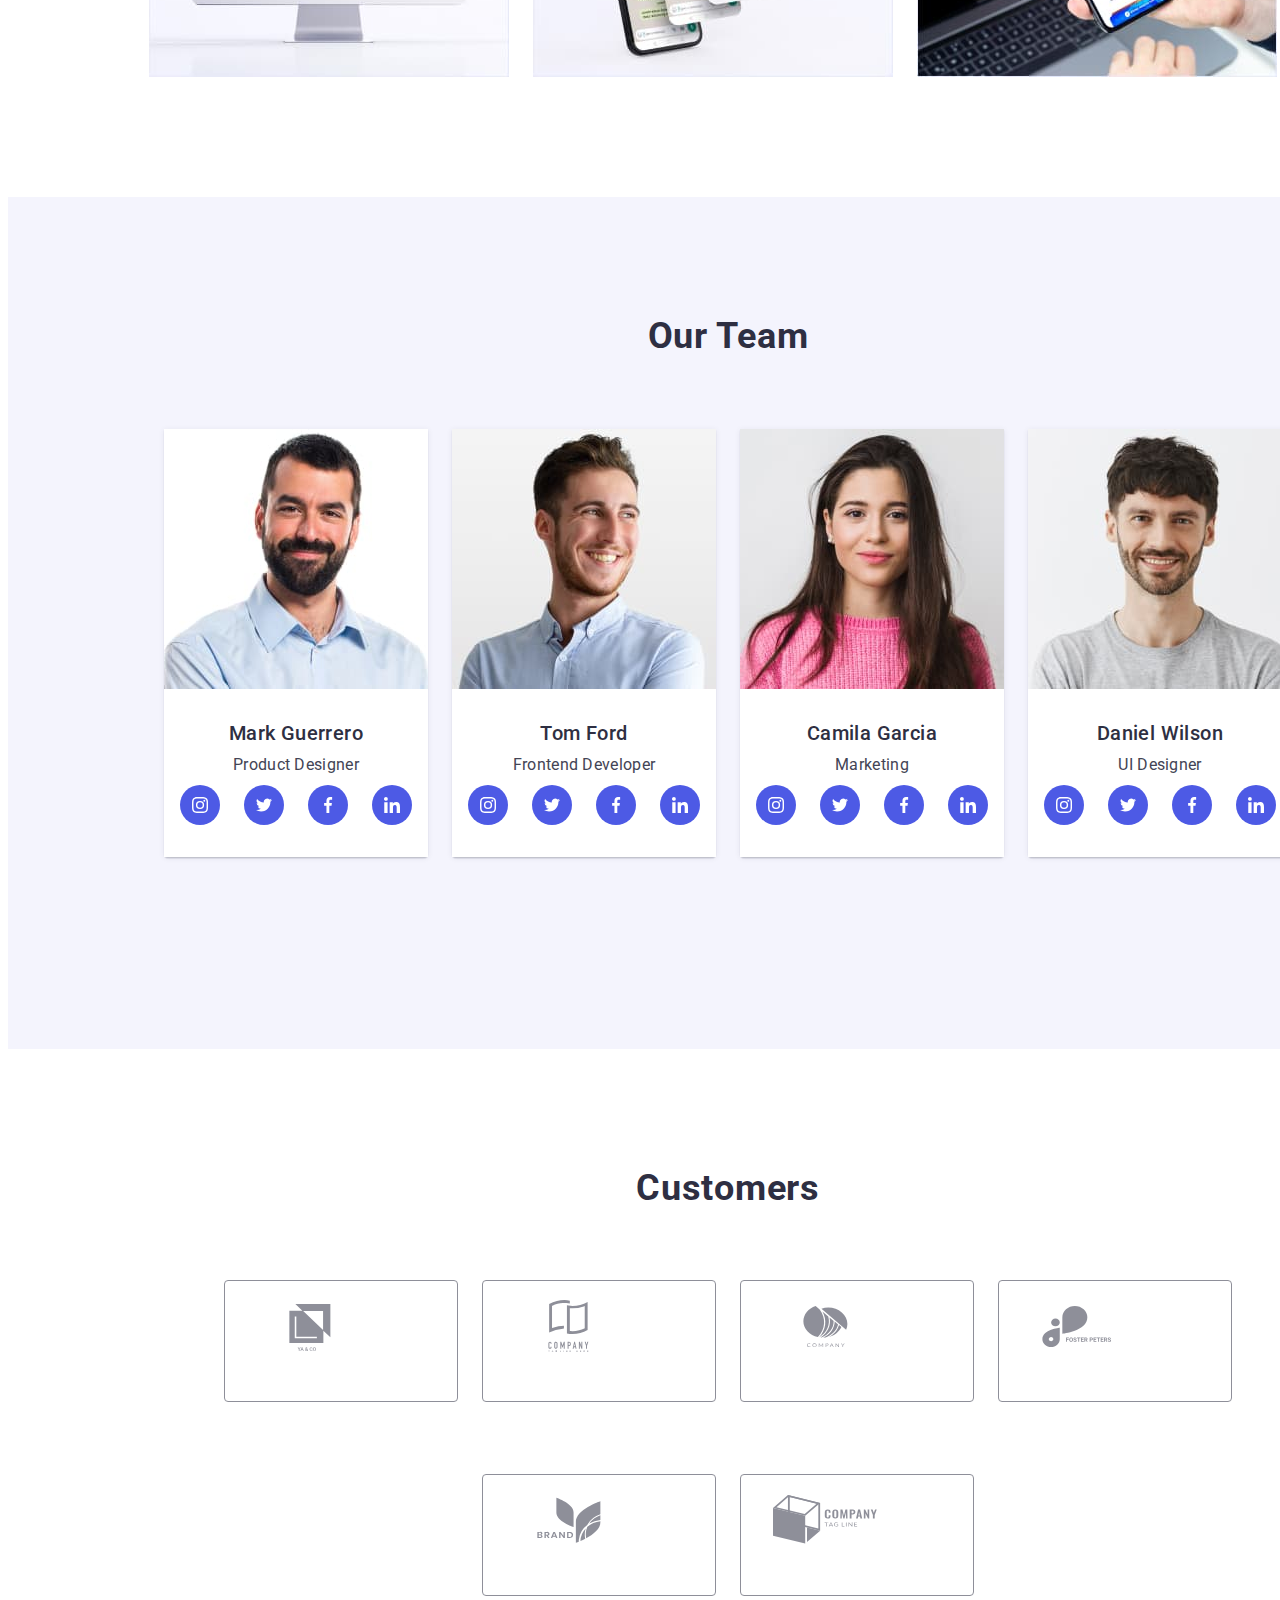
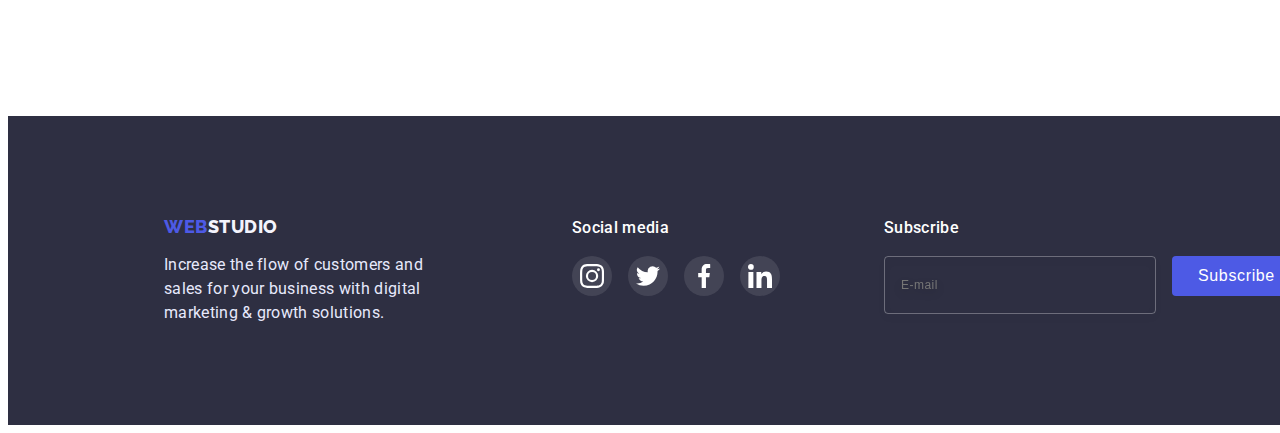
==== commit 23325aab: "v" ====
--- a/index.html
+++ b/index.html
@@ -60,64 +60,68 @@
         </button>
       </div>
       <div class="menu-mob is-hidden" data-menu>
-        <button class="close-btn" data-menu-close>
-          <svg width="8" height="8" class="modal-icon">
-            <use href="./images/icons.svg#icon-close-black"></use>
-          </svg>
-        </button>
-        <ul class="menu-mob list">
-          <li>
-            <a href="./index.html" class="menu-mob-nav link studio-nav"
-              >Studio</a
-            >
-          </li>
-          <li>
-            <a href="./portfolio.html" class="menu-mob-nav link">Portfolio</a>
-          </li>
-          <li><a href="" class="menu-mob-nav link">Contacts</a></li>
-        </ul>
-        <ul class="menu-mail-tel list">
-          <li>
-            <a href="tel:+110001111111" class="menu-address-link link"
-              >+11 (000) 111-11-11</a
-            >
-          </li>
-          <li>
-            <a href="mailto:info@devstudio.com" class="menu-address-link link"
-              >info@devstudio.com</a
-            >
-          </li>
-        </ul>
-        <ul class="soc-menu-list">
-          <li class="soc-menu-item">
-            <a href="" class="soc-menu-link">
-              <svg>
-                <use></use>
-              </svg>
-            </a>
-          </li>
-          <li class="soc-menu-item">
-            <a href="" class="soc-menu-link">
-              <svg>
-                <use></use>
-              </svg>
-            </a>
-          </li>
-          <li class="soc-menu-item">
-            <a href="" class="soc-menu-link">
-              <svg>
-                <use></use>
-              </svg>
-            </a>
-          </li>
-          <li class="soc-menu-item">
-            <a href="" class="soc-menu-link">
-              <svg>
-                <use></use>
-              </svg>
-            </a>
-          </li>
-        </ul>
+        <div class="menu-nav">
+          <button class="close-btn" data-menu-close>
+            <svg width="8" height="8" class="modal-icon">
+              <use href="./images/icons.svg#icon-close-black"></use>
+            </svg>
+          </button>
+          <ul class="menu-mob-list list">
+            <li>
+              <a href="./index.html" class="menu-mob-nav link studio-nav"
+                >Studio</a
+              >
+            </li>
+            <li>
+              <a href="./portfolio.html" class="menu-mob-nav link">Portfolio</a>
+            </li>
+            <li><a href="" class="menu-mob-nav link">Contacts</a></li>
+          </ul>
+        </div>
+        <div class="menu-address">
+          <ul class="menu-mail-tel list">
+            <li class="menu-tel">
+              <a href="tel:+110001111111" class="menu-tel-link link"
+                >+11 (000) 111-11-11</a
+              >
+            </li>
+            <li class="menu-mail">
+              <a href="mailto:info@devstudio.com" class="menu-mail-link link"
+                >info@devstudio.com</a
+              >
+            </li>
+          </ul>
+          <ul class="soc-menu-list list">
+            <li class="soc-menu-item">
+              <a href="" class="soc-menu-link">
+                <svg width="24" heigth="24">
+                  <use href="./images/icons.svg#icon-instagram"></use>
+                </svg>
+              </a>
+            </li>
+            <li class="soc-menu-item">
+              <a href="" class="soc-menu-link">
+                <svg width="24" heigth="24">
+                  <use href="./images/icons.svg#icon-twitter"></use>
+                </svg>
+              </a>
+            </li>
+            <li class="soc-menu-item">
+              <a href="" class="soc-menu-link">
+                <svg width="24" heigth="24">
+                  <use href="./images/icons.svg#icon-facebook"></use>
+                </svg>
+              </a>
+            </li>
+            <li class="soc-menu-item">
+              <a href="" class="soc-menu-link">
+                <svg width="24" heigth="24">
+                  <use href="./images/icons.svg#icon-linkedin"></use>
+                </svg>
+              </a>
+            </li>
+          </ul>
+        </div>
       </div>
     </header>
     <main>
@@ -512,7 +516,7 @@
       </div>
     </footer>
     <!-- modal -->
-    <!-- <div class="backdrop is-hidden" data-modal>
+    <div class="backdrop is-hidden" data-modal>
       <div class="modal">
         <button type="button" class="modal-buttom" data-modal-close>
           <svg width="8" height="8" class="modal-icon">
@@ -594,6 +598,6 @@
       </div>
     </div>
     <script src="./js/modal.js"></script>
-    <script src="./js/mobile-menu.js"></script> -->
+    <script src="./js/mobile-menu.js"></script>
   </body>
 </html>
--- a/css/styles.css
+++ b/css/styles.css
@@ -68,6 +68,7 @@
 /* header */
 
 .header {
+  margin: 0 auto;
   width: 320px;
   background-color: #ffffff;
   padding-top: 24px;
@@ -77,11 +78,6 @@
   box-shadow: 0px 2px 1px rgba(46, 47, 66, 0.08),
     0px 1px 1px rgba(46, 47, 66, 0.16), 0px 1px 6px rgba(46, 47, 66, 0.08);
 }
-
-.studio-nav {
-  color: #404bbf;
-}
-
 .mune {
   display: none;
 }
@@ -101,11 +97,90 @@
   margin-left: auto;
   background-color: transparent;
 }
+
+.close-btn {
+  display: flex;
+  justify-content: center;
+  align-items: center;
+  margin-left: auto;
+  width: 24px;
+  height: 24px;
+  background-color: #e7e9fc;
+  border-radius: 50%;
+  border: 1px solid rgba(0, 0, 0, 0.1);
+  cursor: pointer;
+  transition: opacity 300ms linear, visibility 300ms linear;
+}
 .menu-mob {
   width: 100%;
   height: 100%;
+  top: 0;
+  z-index: 1;
   position: fixed;
   background-color: #ffffff;
+  padding: 24px 24px 0 40px;
+  display: flex;
+  flex-direction: column;
+  justify-content: space-between;
+}
+.menu-mob-list {
+  margin-top: 34px;
+  text-transform: capitalize;
+  display: flex;
+  flex-direction: column;
+  row-gap: 40px;
+}
+.menu-mob-nav {
+  font-weight: 700;
+  font-size: 36px;
+  line-height: 1.11;
+  color: #2e2f42;
+  letter-spacing: 0.02em;
+}
+.studio-nav {
+  color: #404bbf;
+}
+
+.menu-mail-tel {
+  margin-bottom: 48px;
+}
+.menu-tel-link {
+  font-weight: 700;
+  font-size: 36px;
+  line-height: 1.11;
+  letter-spacing: 0.02em;
+  text-transform: capitalize;
+  color: #4d5ae5;
+}
+.menu-tel {
+  margin-bottom: 40px;
+}
+.menu-mail-link {
+  font-weight: 500;
+  font-size: 20px;
+  line-height: 1.2;
+  letter-spacing: 0.02em;
+  color: #434455;
+}
+.soc-menu-list {
+  width: 328px;
+  display: flex;
+  margin: auto;
+  gap: 56px;
+}
+.soc-menu-item {
+  width: 40px;
+  height: 40px;
+}
+.soc-menu-link {
+  width: 100%;
+  height: 100%;
+  border-radius: 50%;
+  background-color: #4d5ae5;
+  display: flex;
+  align-items: center;
+  justify-content: center;
+  fill: #ffffff;
 }
 
 /*  hero */
@@ -116,7 +191,7 @@
       rgba(46, 47, 66, 0.7),
       rgba(46, 47, 66, 0.7)
     ),
-    url(../images/hero-bg.jpg);
+    url(../images/hero-bg-mob.png);
   background-repeat: no-repeat;
   background-position: center;
   padding-top: 112px;
@@ -349,6 +424,7 @@
 }
 /* footer */
 .footer {
+  margin: 0 auto;
   width: 320px;
   background: #2e2f42;
   padding-top: 100px;
@@ -439,7 +515,6 @@
   width: 320px;
   display: flex;
   flex-direction: column;
-  align-items: center;
   margin-top: 16px;
   gap: 16px;
 }
@@ -641,8 +716,8 @@
 }
 .modal {
   position: absolute;
-  width: 408px;
-  min-height: 576px;
+  width: 392px;
+  min-height: 586px;
   background-color: #fcfcfc;
   box-shadow: 0px 1px 1px rgba(0, 0, 0, 0.14), 0px 1px 3px rgba(0, 0, 0, 0.12),
     0px 2px 1px rgba(0, 0, 0, 0.2);
--- a/css/media.css
+++ b/css/media.css
@@ -6,13 +6,13 @@
     width: 428px;
   }
   .header {
-    width: 428px;
+    width: 458px;
   }
   .hero {
     width: 428px;
   }
   .advantages {
-    width: 428px;
+    width: 458px;
   }
   .section-text {
     width: 396px;
@@ -27,10 +27,10 @@
     width: 396px;
   }
   .team {
-    width: 428px;
+    width: 458px;
   }
   .customers {
-    width: 428px;
+    width: 458px;
   }
   .customers-list-icon {
     display: flex;
@@ -42,16 +42,17 @@
   }
 
   .footer {
+    width: 458px;
+  }
+  .input-footer {
     width: 428px;
   }
-  .input-footer {
-    width: 398px;
-  }
   .fotter-subscribe {
-    width: 398px;
+    width: 458px;
   }
   .input-container {
-    width: 398px;
+    width: 428px;
+    align-items: center;
   }
 }
 @media screen and (min-width: 768px) {
@@ -73,7 +74,6 @@
     width: 768px;
     border-bottom: 1px solid#e7e9fc;
     padding: 0;
-    height: 70px;
   }
 
   .header-nav {
@@ -115,14 +115,14 @@
     color: #404bbf;
   }
   .address {
+    padding-top: 24px;
+    padding-bottom: 12px;
     margin-left: 118px;
     font-style: normal;
   }
   .mail-tel {
     display: flex;
     flex-wrap: wrap;
-    padding-top: 24px;
-    padding-bottom: 24px;
   }
   .address-link {
     font-weight: 400;
@@ -139,6 +139,11 @@
 
   /* hero */
   .hero {
+    background-image: linear-gradient(
+        rgba(46, 47, 66, 0.7),
+        rgba(46, 47, 66, 0.7)
+      ),
+      url(../images/hero-bs-tab.png);
     width: 768px;
     padding-top: 112px;
     padding-bottom: 108px;
@@ -254,6 +259,10 @@
   }
   .input-footer {
     width: 264px;
+  }
+  .modal {
+    width: 408px;
+    min-height: 586px;
   }
 }
 
@@ -330,6 +339,11 @@
   }
   /* hero */
   .hero {
+    background-image: linear-gradient(
+        rgba(46, 47, 66, 0.7),
+        rgba(46, 47, 66, 0.7)
+      ),
+      url(../images/hero-bg.jpg);
     width: 1440px;
     padding-top: 188px;
     padding-bottom: 188px;
@@ -463,4 +477,7 @@
     margin-left: 80px;
     width: 453px;
   }
+  .modal {
+    min-height: 584px;
+  }
 }
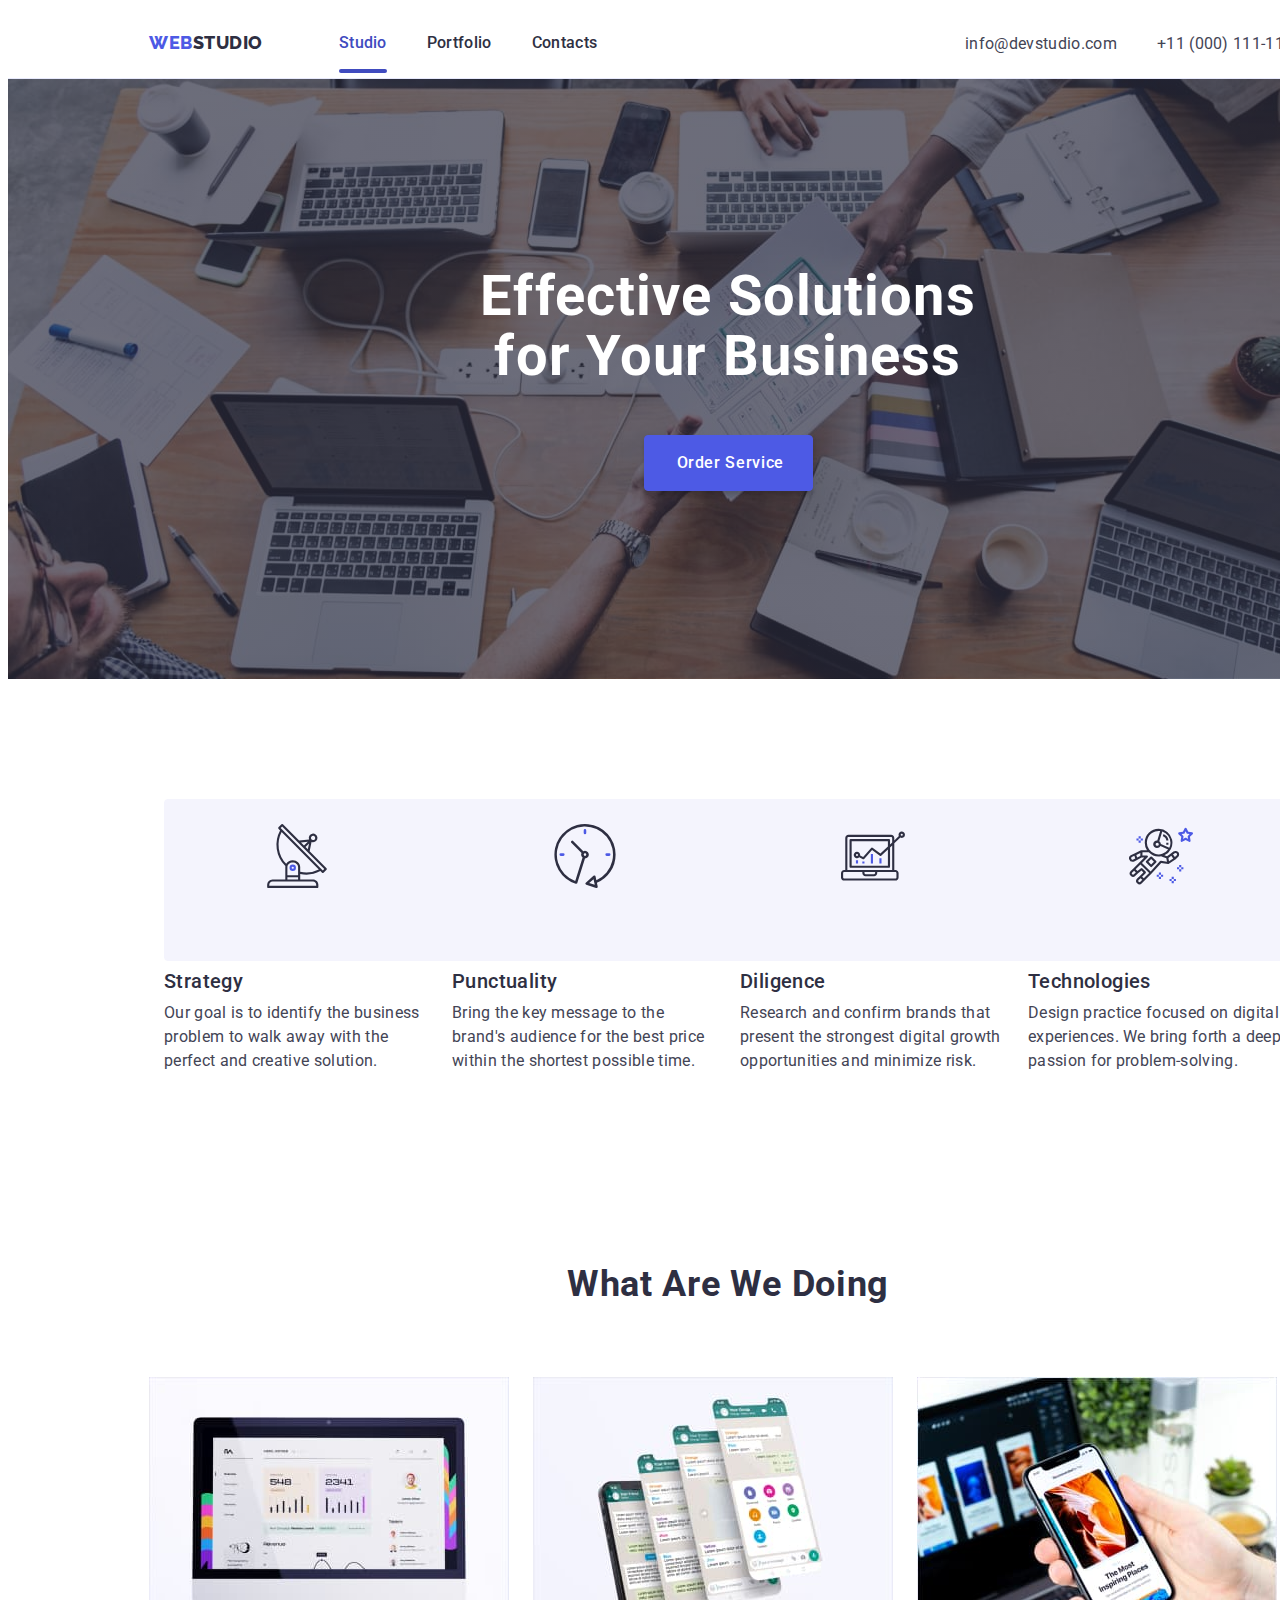
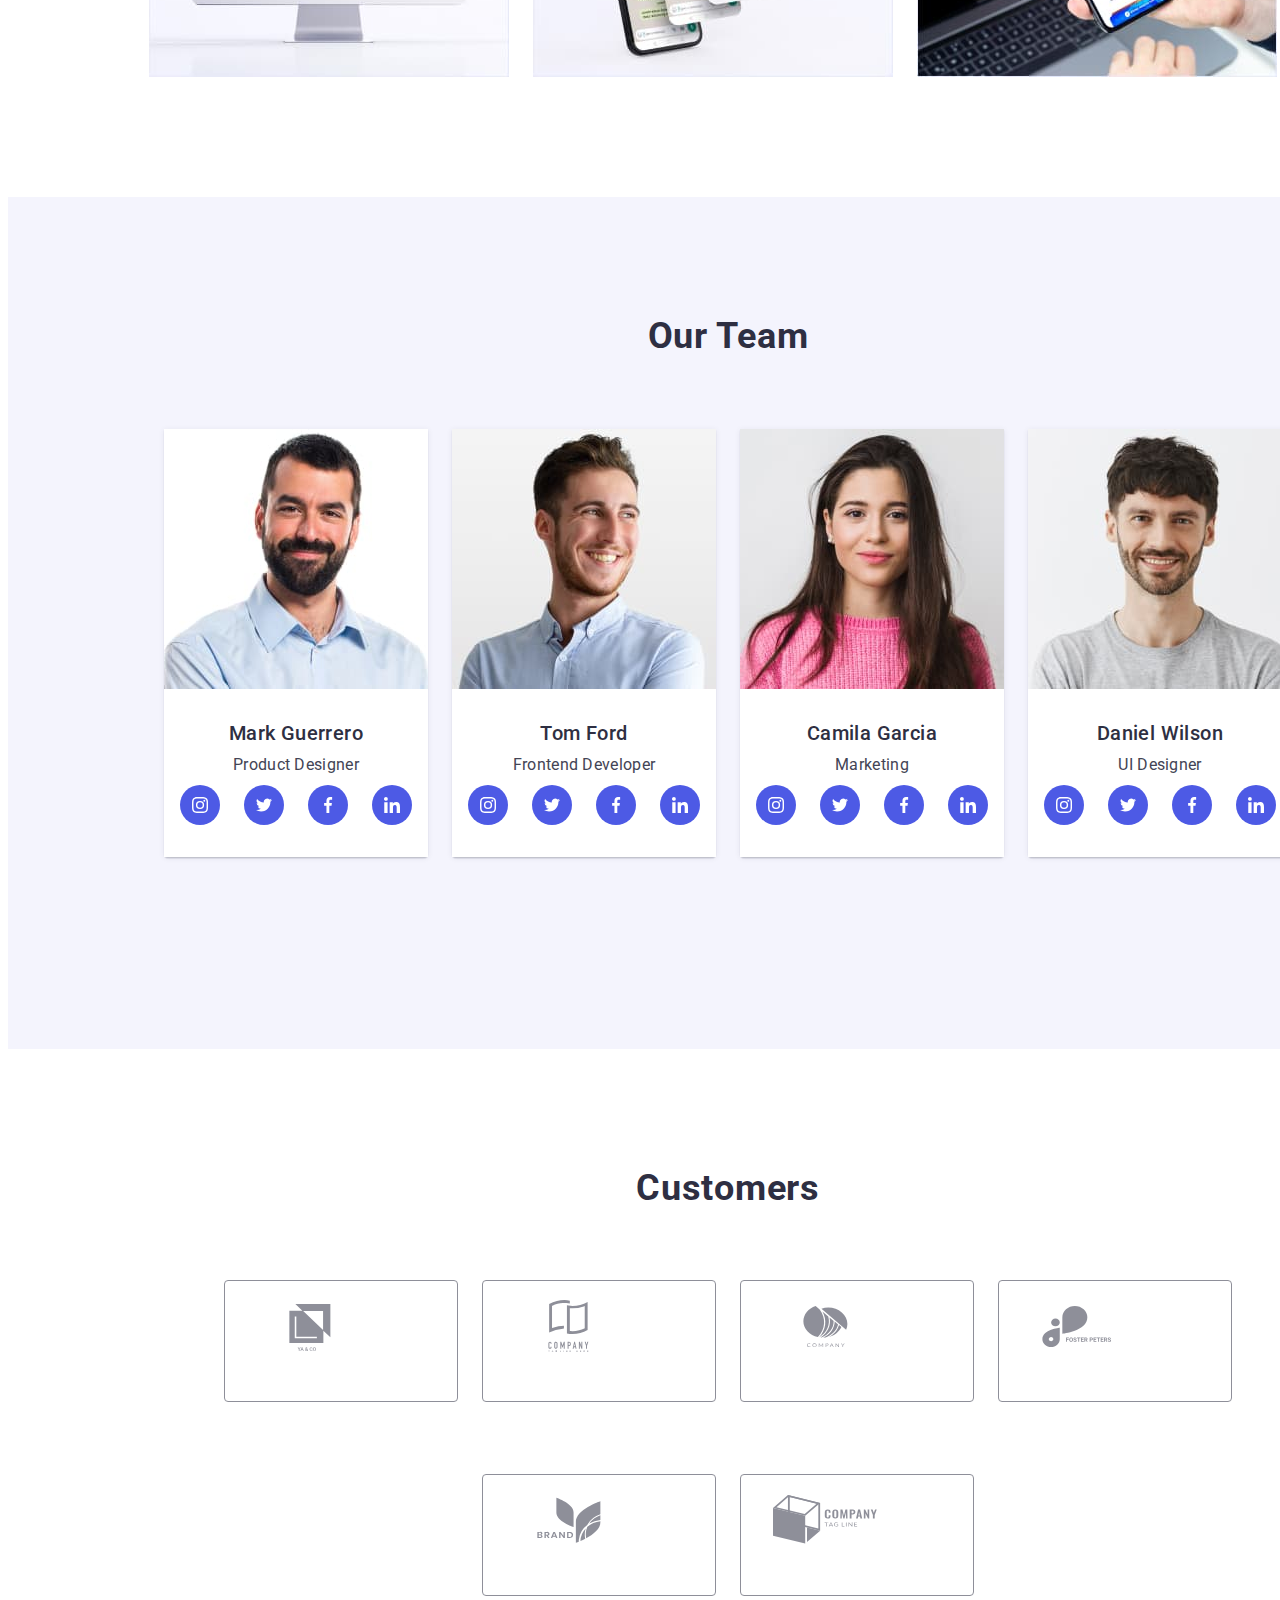
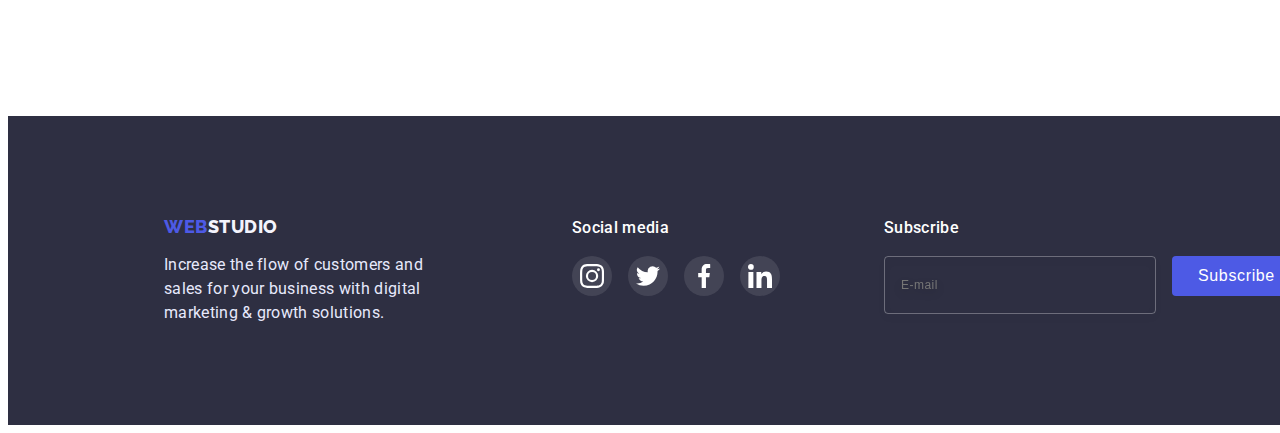
==== commit 95d1abf7: "ddd" ====
--- a/index.html
+++ b/index.html
@@ -198,6 +198,7 @@
           <ul class="work-list list">
             <li>
               <img
+                srcset="./images/computer.jpg 1x, ./images/computer-2x.jpg 2x"
                 src="./images/computer.jpg"
                 alt="computer"
                 width="360"
@@ -206,6 +207,7 @@
             </li>
             <li>
               <img
+                srcset="./images/phone.jpg 1x, ./images/phone-2x.jpg 2x"
                 src="./images/phone.jpg"
                 alt="phone"
                 width="360"
@@ -214,6 +216,10 @@
             </li>
             <li>
               <img
+                srcset="
+                  ./images/phone_and_computer.jpg    1x,
+                  ./images/phone_and_computer-2x.jpg 2x
+                "
                 src="./images/phone_and_computer.jpg"
                 alt="computer and phone"
                 width="360"
@@ -230,6 +236,7 @@
           <ul class="team-list list">
             <li class="team-lis">
               <img
+                srcset="./images/mark_guerrero.jpg 1x, ./images/mark-2x.jpg 2x"
                 src="./images/mark_guerrero.jpg"
                 alt="team worker"
                 width="264"
@@ -272,6 +279,7 @@
             </li>
             <li class="team-lis">
               <img
+                srcset="./images/tom_ford.jpg 1x, ./images/tom-2x.jpg 2x"
                 src="./images/tom_ford.jpg"
                 alt="team worker"
                 width="264"
@@ -314,6 +322,10 @@
             </li>
             <li class="team-lis">
               <img
+                srcset="
+                  ./images/camila_garcia.jpg 1x,
+                  ./images/camila-2x.jpg     2x
+                "
                 src="./images/camila_garcia.jpg"
                 alt="team worker"
                 width="264"
@@ -356,6 +368,10 @@
             </li>
             <li class="team-lis team-item">
               <img
+                srcset="
+                  ./images/daniel_wilson.jpg 1x,
+                  ./images/daniel-2x.jpg     2x
+                "
                 src="./images/daniel_wilson.jpg"
                 alt="team worker"
                 width="264"
--- a/css/styles.css
+++ b/css/styles.css
@@ -198,6 +198,19 @@
   padding-bottom: 112px;
   margin: 0 auto;
 }
+
+@media (min-device-pixel-ratio: 2),
+  (min-resolution: 192dpi),
+  (min-resolution: 2dppx) {
+  .hero {
+    background-image: linear-gradient(
+        rgba(46, 47, 66, 0.7),
+        rgba(46, 47, 66, 0.7)
+      ),
+      url(../images/hero-bg-mob-2x.jpg);
+  }
+}
+
 .hero-title {
   max-width: 320px;
   margin: auto;
--- a/css/media.css
+++ b/css/media.css
@@ -143,11 +143,24 @@
         rgba(46, 47, 66, 0.7),
         rgba(46, 47, 66, 0.7)
       ),
-      url(../images/hero-bs-tab.png);
+      url(../images/hero-bg-tab.png);
     width: 768px;
     padding-top: 112px;
     padding-bottom: 108px;
   }
+
+  @media (min-device-pixel-ratio: 2),
+    (min-resolution: 192dpi),
+    (min-resolution: 2dppx) {
+    .hero {
+      background-image: linear-gradient(
+          rgba(46, 47, 66, 0.7),
+          rgba(46, 47, 66, 0.7)
+        ),
+        url(../images/hero-bg-tab-2x.jpg);
+    }
+  }
+
   .hero-title {
     min-width: 496px;
     font-weight: 700;
@@ -318,12 +331,12 @@
   .address {
     font-style: normal;
     margin-left: auto;
-  }
-  .mail-tel {
-    display: flex;
-    gap: 40px;
     padding-top: 24px;
     padding-bottom: 24px;
+  }
+  .mail-tel {
+    display: flex;
+    gap: 40px;
   }
   .address-link {
     font-weight: 400;
@@ -348,6 +361,19 @@
     padding-top: 188px;
     padding-bottom: 188px;
   }
+
+  @media (min-device-pixel-ratio: 2),
+    (min-resolution: 192dpi),
+    (min-resolution: 2dppx) {
+    .hero {
+      background-image: linear-gradient(
+          rgba(46, 47, 66, 0.7),
+          rgba(46, 47, 66, 0.7)
+        ),
+        url(../images/hero-bg-2x.jpg);
+    }
+  }
+
   .hero-title {
     width: 496px;
     margin: auto;
@@ -407,6 +433,7 @@
   }
   /* work */
   .work {
+    margin: 0 auto;
     width: 1440px;
     display: block;
     background-color: #ffffff;
